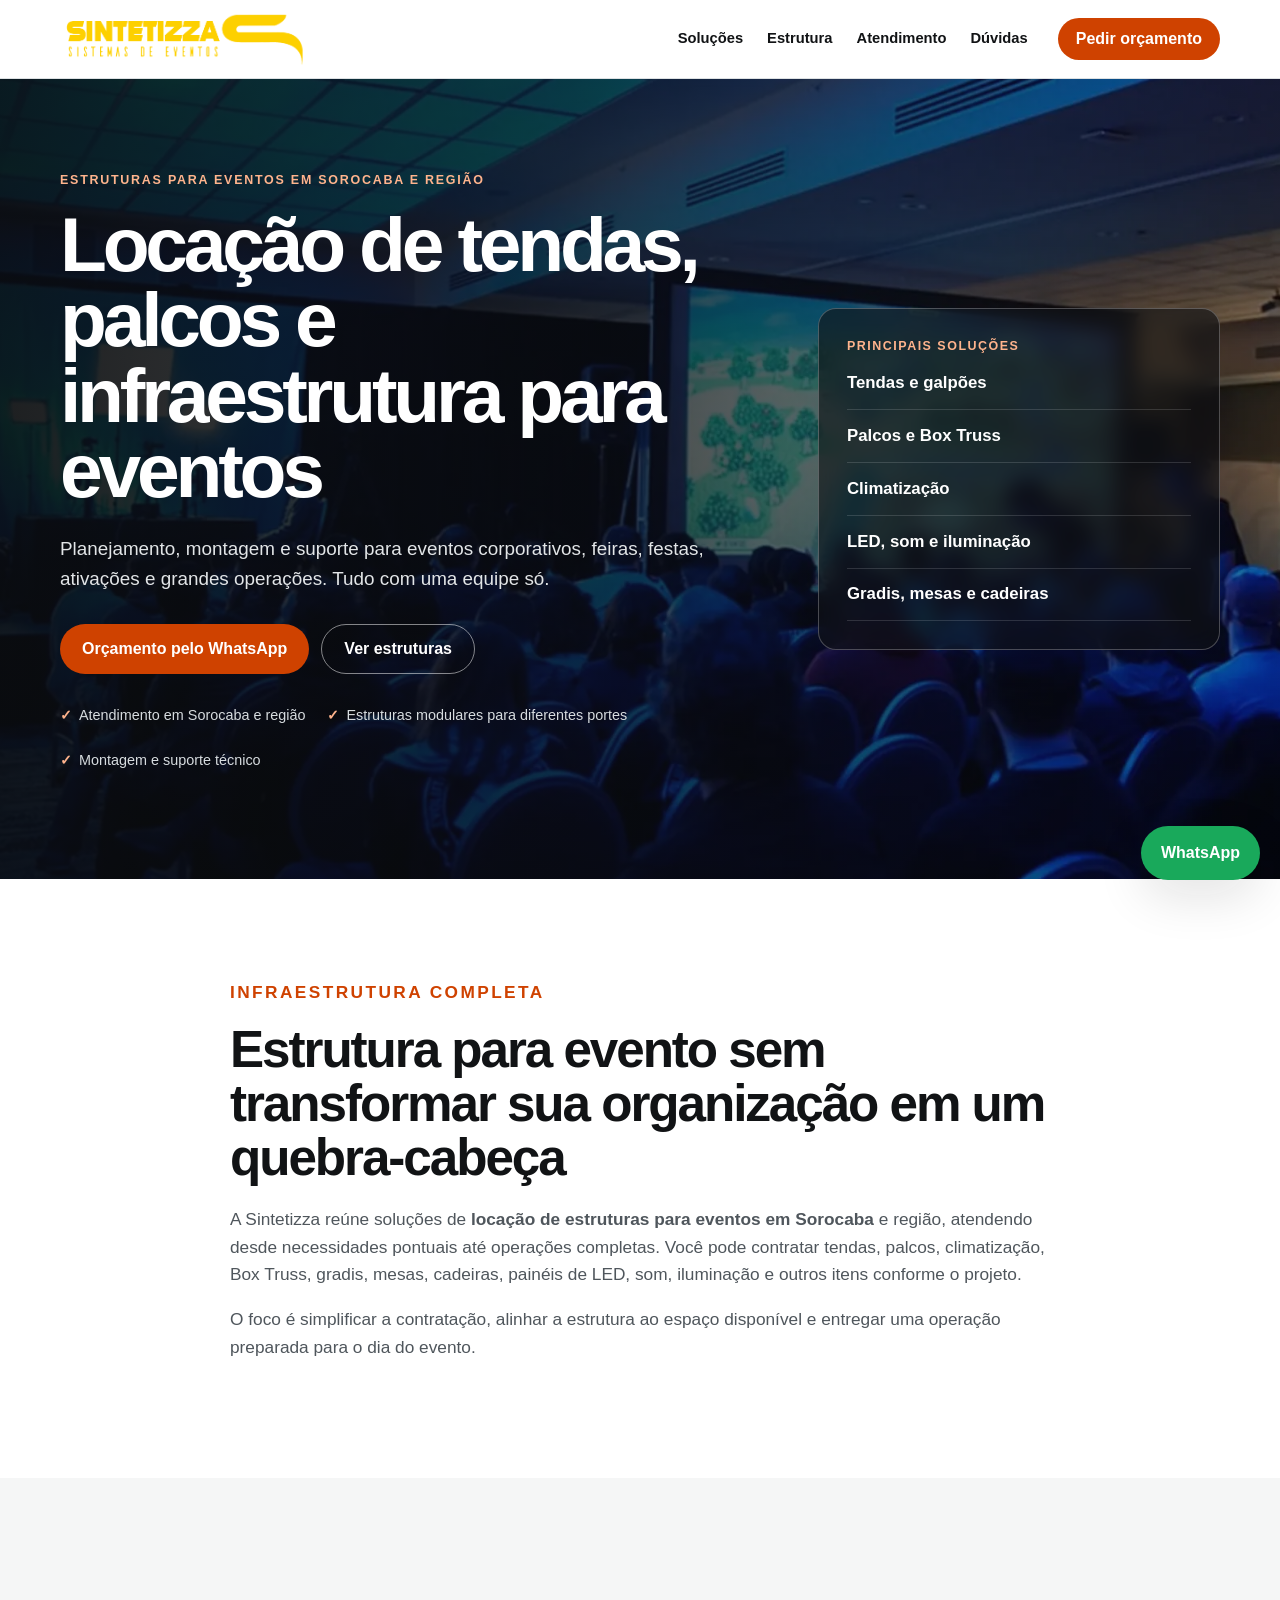
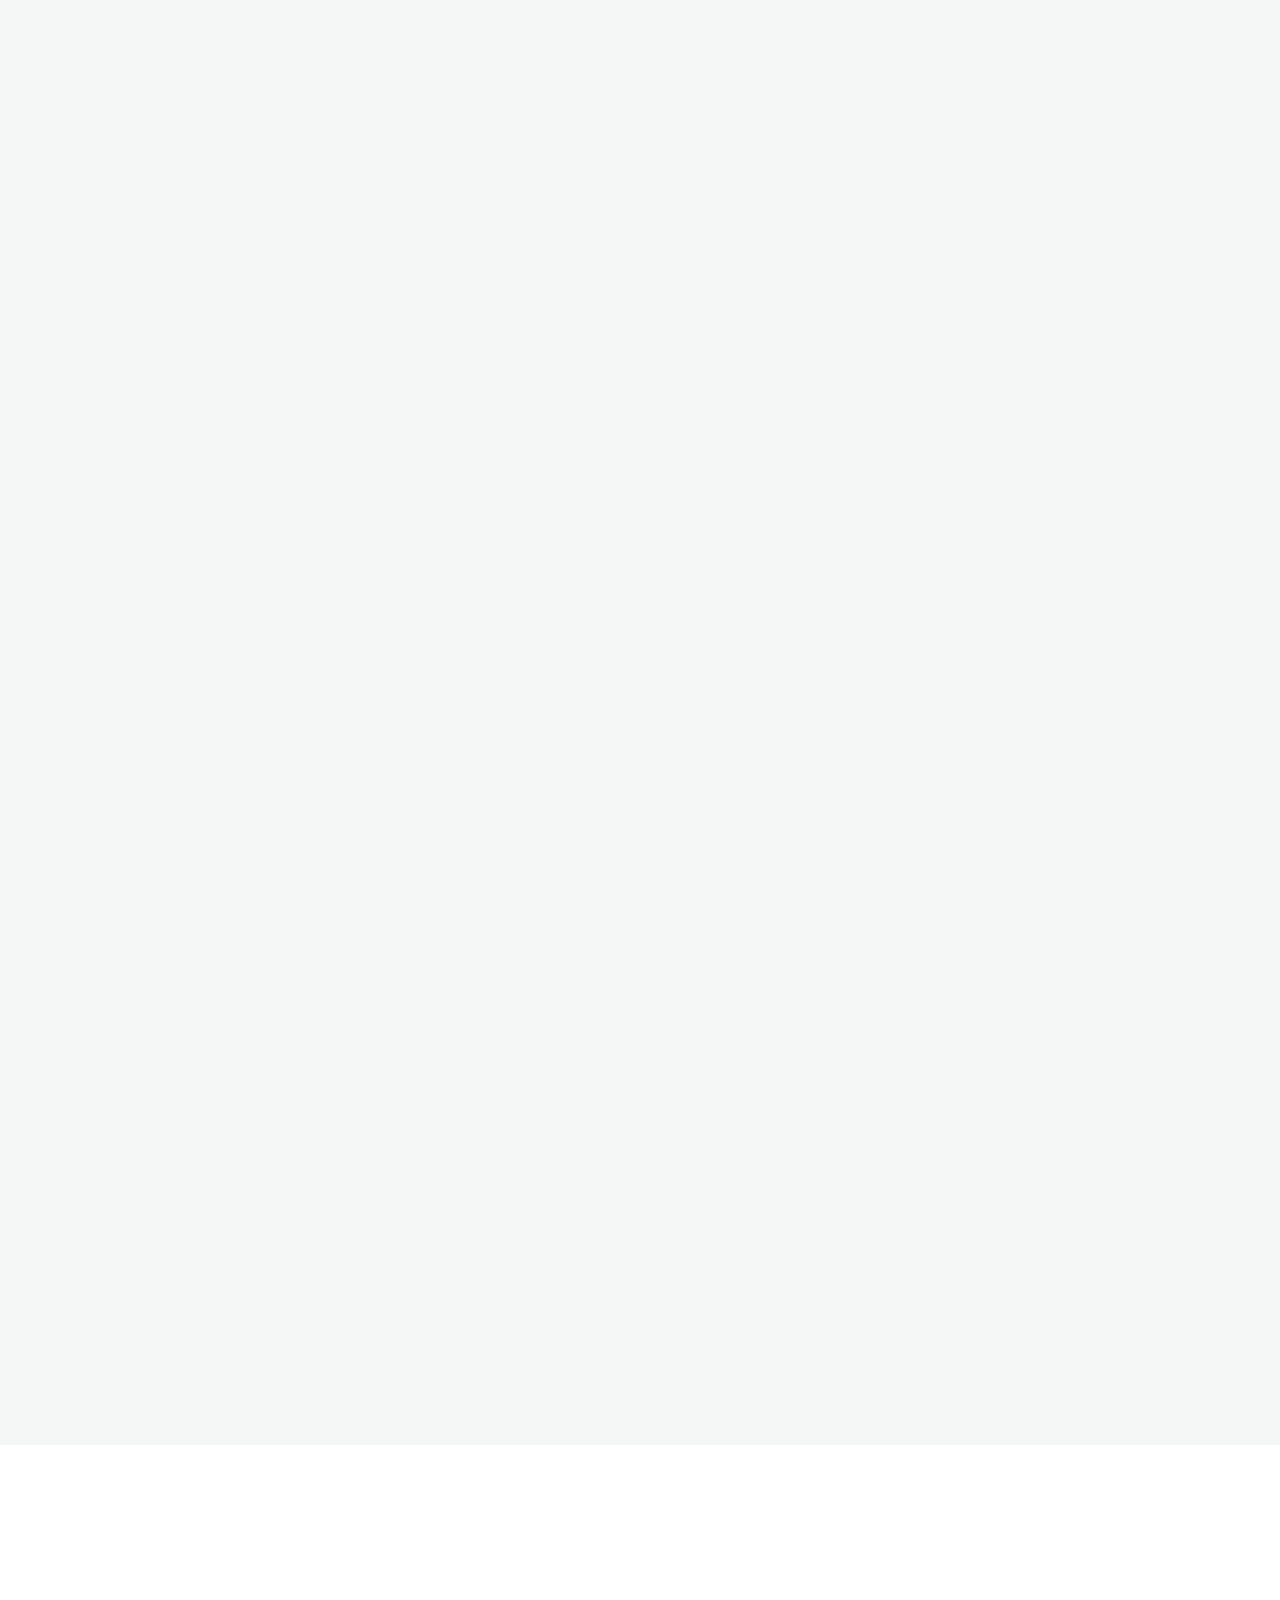
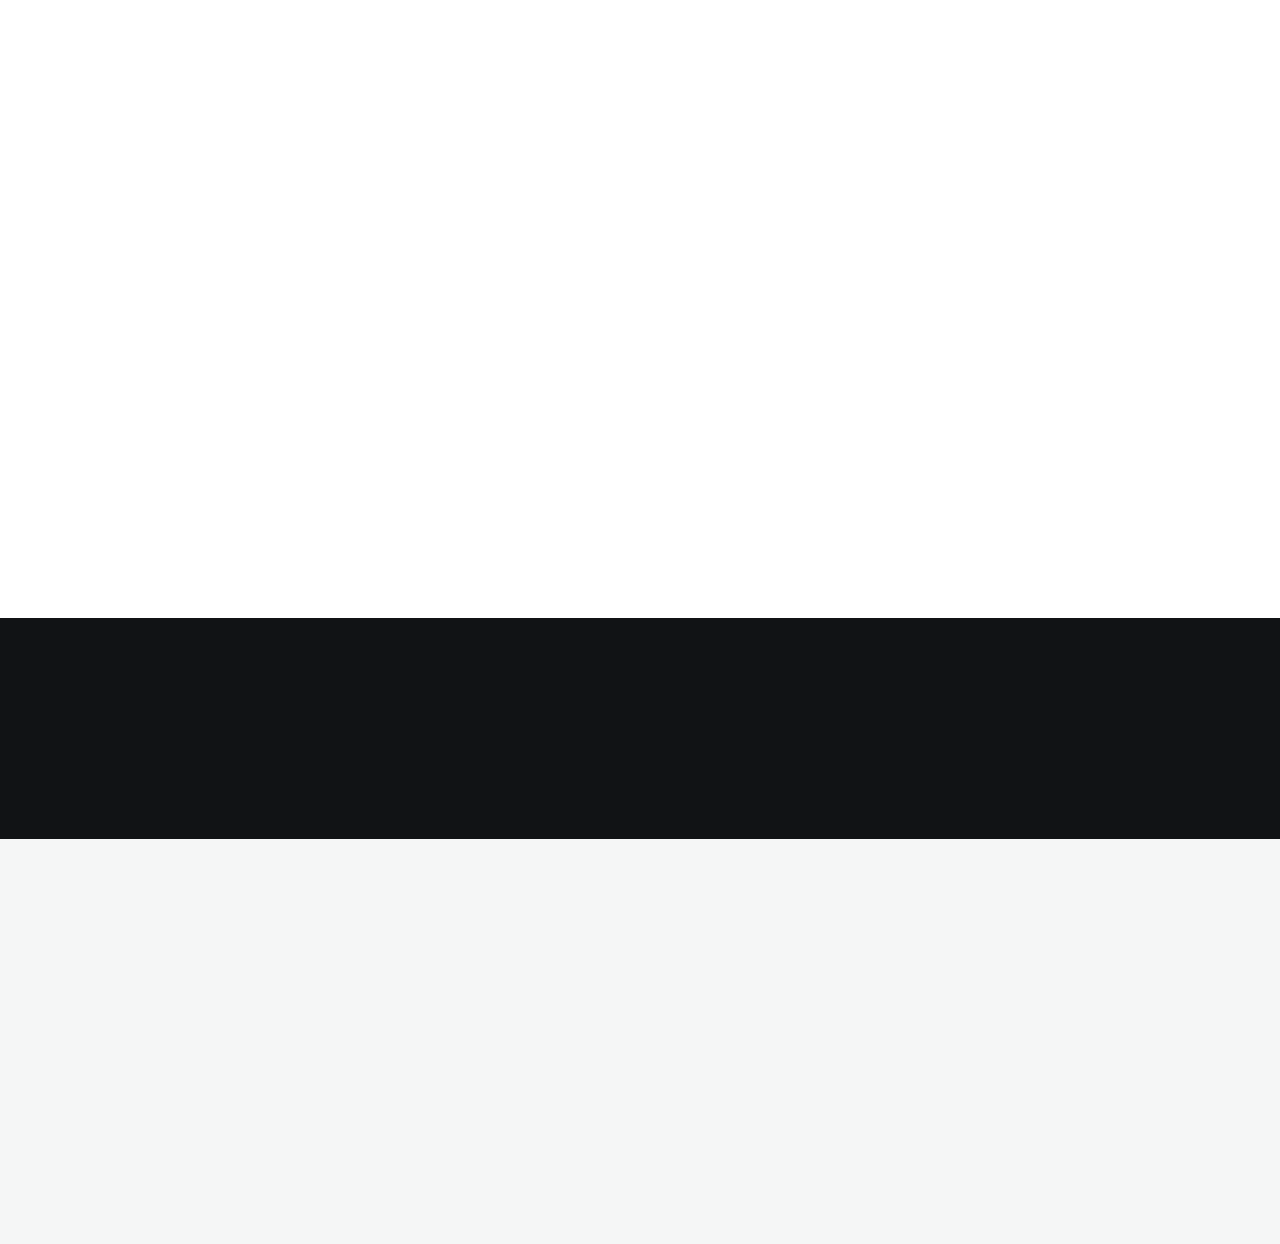
==== index.html @ 388afe72 "fix: use deployed WebP bathroom image" ====
<!DOCTYPE html>
<html lang="pt-BR">
<head>
  <meta charset="UTF-8">
  <meta name="viewport" content="width=device-width, initial-scale=1.0">
  <title>Locação de Tendas, Palcos e Estruturas para Eventos em Sorocaba | Sintetizza</title>
  <meta name="description" content="Locação e montagem de tendas, palcos, galpões, climatizadores, Box Truss, painéis de LED, gradis e estruturas para eventos em Sorocaba e região. Peça seu orçamento pelo WhatsApp.">
  <meta name="robots" content="index,follow,max-image-preview:large,max-snippet:-1,max-video-preview:-1">
  <meta name="author" content="Sintetizza Estruturas">
  <meta name="theme-color" content="#101214">
  <link rel="canonical" href="https://www.sintetizzalocacoes.com.br/">
  <link rel="icon" href="logoAuzl.png">
  <link rel="preload" as="image" href="assets/images/optimized/eventos-corporativos-960.webp" type="image/webp" media="(max-width: 620px)" fetchpriority="high">
  <link rel="preload" as="image" href="assets/images/optimized/eventos-corporativos-1600.webp" type="image/webp" media="(min-width: 621px)" fetchpriority="high">
  <link rel="stylesheet" href="css/lp-seo.css">

  <meta property="og:type" content="website">
  <meta property="og:locale" content="pt_BR">
  <meta property="og:site_name" content="Sintetizza Estruturas">
  <meta property="og:title" content="Estruturas para Eventos em Sorocaba | Sintetizza">
  <meta property="og:description" content="Tendas, palcos, galpões, climatização, Box Truss, LED e infraestrutura completa para eventos.">
  <meta property="og:url" content="https://www.sintetizzalocacoes.com.br/">
  <meta property="og:image" content="https://www.sintetizzalocacoes.com.br/assets/images/original/eventos-corporativos.png">
  <meta name="twitter:card" content="summary_large_image">

  <script type="application/ld+json">
  {
    "@context":"https://schema.org",
    "@graph":[
      {
        "@type":["LocalBusiness","EventService"],
        "@id":"https://www.sintetizzalocacoes.com.br/#empresa",
        "name":"Sintetizza Estruturas",
        "legalName":"Sintetizza Locações e Infraestrutura para Eventos Ltda",
        "url":"https://www.sintetizzalocacoes.com.br/",
        "telephone":"+5515997339422",
        "email":"sintetizzalocacoes@gmail.com",
        "image":"https://www.sintetizzalocacoes.com.br/assets/images/original/eventos-corporativos.png",
        "logo":"https://www.sintetizzalocacoes.com.br/assets/images/logo.png",
        "description":"Locação e montagem de tendas, palcos, galpões, climatizadores, Box Truss, gradis, painéis de LED, som, iluminação e estruturas para eventos em Sorocaba e região.",
        "address":{"@type":"PostalAddress","addressLocality":"Sorocaba","addressRegion":"SP","addressCountry":"BR"},
        "areaServed":[
          {"@type":"City","name":"Sorocaba"},
          {"@type":"City","name":"Votorantim"},
          {"@type":"City","name":"Itu"},
          {"@type":"City","name":"Campinas"},
          {"@type":"City","name":"Jundiaí"},
          {"@type":"City","name":"São Paulo"}
        ]
      },
      {
        "@type":"WebSite",
        "@id":"https://www.sintetizzalocacoes.com.br/#website",
        "url":"https://www.sintetizzalocacoes.com.br/",
        "name":"Sintetizza Estruturas",
        "inLanguage":"pt-BR",
        "publisher":{"@id":"https://www.sintetizzalocacoes.com.br/#empresa"}
      },
      {
        "@type":"FAQPage",
        "mainEntity":[
          {"@type":"Question","name":"A Sintetizza atende eventos fora de Sorocaba?","acceptedAnswer":{"@type":"Answer","text":"Sim. A Sintetizza atende Sorocaba, cidades da Região Metropolitana e outras localidades do interior de São Paulo conforme o porte e a operação do evento."}},
          {"@type":"Question","name":"Quais estruturas podem ser locadas?","acceptedAnswer":{"@type":"Answer","text":"A Sintetizza trabalha com tendas, galpões, palcos, Box Truss, gradis, mesas e cadeiras, climatizadores, arquibancadas, painéis de LED, som, iluminação e outros itens de infraestrutura para eventos."}},
          {"@type":"Question","name":"Posso pedir apenas uma parte da infraestrutura?","acceptedAnswer":{"@type":"Answer","text":"Sim. O orçamento pode ser montado com itens específicos ou com um conjunto de soluções conforme o formato, público e local do evento."}},
          {"@type":"Question","name":"Como solicitar orçamento?","acceptedAnswer":{"@type":"Answer","text":"O orçamento pode ser solicitado diretamente pelo WhatsApp informando cidade, data, tipo de evento, público estimado e estruturas desejadas."}}
        ]
      }
    ]
  }
  </script>
</head>
<body>
<header class="site-header">
  <div class="wrap nav">
    <a class="brand" href="#inicio" aria-label="Sintetizza Estruturas - início">
      <img src="assets/images/logo.png" alt="Sintetizza Estruturas" width="180" height="70" decoding="async">
    </a>
    <nav aria-label="Navegação principal">
      <a href="#solucoes">Soluções</a>
      <a href="#estrutura">Estrutura</a>
      <a href="#atendimento">Atendimento</a>
      <a href="#faq">Dúvidas</a>
    </nav>
    <a class="btn btn-small" href="https://wa.me/5515997339422?text=Olá%20Sintetizza,%20quero%20um%20orçamento%20para%20meu%20evento." target="_blank" rel="noopener">Pedir orçamento</a>
  </div>
</header>

<main id="inicio">
  <section class="hero">
    <div class="hero-bg" aria-hidden="true"></div>
    <div class="wrap hero-grid">
      <div class="hero-copy">
        <p class="eyebrow">Estruturas para eventos em Sorocaba e região</p>
        <h1>Locação de tendas, palcos e infraestrutura para eventos</h1>
        <p class="lead">Planejamento, montagem e suporte para eventos corporativos, feiras, festas, ativações e grandes operações. Tudo com uma equipe só.</p>
        <div class="actions">
          <a class="btn" href="https://wa.me/5515997339422?text=Olá%20Sintetizza,%20quero%20um%20orçamento.%20Meu%20evento%20será%20em:" target="_blank" rel="noopener">Orçamento pelo WhatsApp</a>
          <a class="btn btn-ghost" href="#solucoes">Ver estruturas</a>
        </div>
        <ul class="hero-points" aria-label="Diferenciais">
          <li>Atendimento em Sorocaba e região</li>
          <li>Estruturas modulares para diferentes portes</li>
          <li>Montagem e suporte técnico</li>
        </ul>
      </div>
      <aside class="hero-card" aria-label="Principais soluções">
        <span>Principais soluções</span>
        <strong>Tendas e galpões</strong>
        <strong>Palcos e Box Truss</strong>
        <strong>Climatização</strong>
        <strong>LED, som e iluminação</strong>
        <strong>Gradis, mesas e cadeiras</strong>
      </aside>
    </div>
  </section>

  <section class="seo-intro section">
    <div class="wrap narrow">
      <p class="eyebrow dark">Infraestrutura completa</p>
      <h2>Estrutura para evento sem transformar sua organização em um quebra-cabeça</h2>
      <p>A Sintetizza reúne soluções de <strong>locação de estruturas para eventos em Sorocaba</strong> e região, atendendo desde necessidades pontuais até operações completas. Você pode contratar tendas, palcos, climatização, Box Truss, gradis, mesas, cadeiras, painéis de LED, som, iluminação e outros itens conforme o projeto.</p>
      <p>O foco é simplificar a contratação, alinhar a estrutura ao espaço disponível e entregar uma operação preparada para o dia do evento.</p>
    </div>
  </section>

  <section id="solucoes" class="section alt">
    <div class="wrap">
      <div class="section-head">
        <div>
          <p class="eyebrow dark">Soluções</p>
          <h2>O que você pode locar para o seu evento</h2>
        </div>
        <p>Uma LP enxuta para o usuário chegar, entender o que a Sintetizza faz e pedir orçamento sem passear por um labirinto de páginas.</p>
      </div>
      <div class="cards visual-services">
        <a class="card visual-card" href="https://wa.me/5515997339422?text=Olá%20Sintetizza,%20quero%20um%20orçamento%20para%20locação%20de%20tendas." target="_blank" rel="noopener" aria-label="Pedir orçamento para locação de tendas">
          <img src="assets/images/optimized/tendas-800.webp" alt="Locação de tendas para eventos em Sorocaba" loading="lazy" decoding="async" fetchpriority="low" width="1080" height="1080">
          <div class="visual-card-overlay"><span>01</span><h3>Locação de Tendas</h3><p>Tendas e coberturas para eventos.</p></div>
        </a>
        <a class="card visual-card" href="https://wa.me/5515997339422?text=Olá%20Sintetizza,%20quero%20um%20orçamento%20para%20locação%20de%20climatizadores." target="_blank" rel="noopener" aria-label="Pedir orçamento para locação de climatizadores">
          <img src="assets/images/optimized/climatizadores-800.webp" alt="Locação de climatizadores para eventos em Sorocaba" loading="lazy" decoding="async" fetchpriority="low" width="1080" height="1080">
          <div class="visual-card-overlay"><span>02</span><h3>Locação de Climatizadores</h3><p>Conforto térmico para tendas e ambientes temporários.</p></div>
        </a>
        <a class="card visual-card visual-card-clean visual-card-bathroom" href="https://wa.me/5515997339422?text=Olá%20Sintetizza,%20quero%20um%20orçamento%20para%20locação%20de%20banheiros%20químicos." target="_blank" rel="noopener" aria-label="Pedir orçamento para locação de banheiros químicos">
          <div class="visual-card-media bathroom-media">
            <img src="assets/images/original/banheiros-quimicos-novo.webp" alt="Banheiro químico para locação em eventos em Sorocaba" loading="lazy" decoding="async" fetchpriority="low" width="900" height="675">
          </div>
          <div class="visual-card-overlay"><span>03</span><h3>Locação de Banheiros Químicos</h3><p>Solução prática para áreas de público e operação.</p></div>
        </a>
        <a class="card visual-card" href="https://wa.me/5515997339422?text=Olá%20Sintetizza,%20quero%20um%20orçamento%20para%20palco%20e%20Box%20Truss." target="_blank" rel="noopener" aria-label="Pedir orçamento para palco e Box Truss">
          <img src="assets/images/optimized/boxtruss-800.webp" alt="Locação de palco e Box Truss para eventos" loading="lazy" decoding="async" fetchpriority="low" width="1080" height="1080">
          <div class="visual-card-overlay"><span>04</span><h3>Palcos e Box Truss</h3><p>Estruturas para cenografia, som e iluminação.</p></div>
        </a>
        <a class="card visual-card" href="https://wa.me/5515997339422?text=Olá%20Sintetizza,%20quero%20um%20orçamento%20para%20painel%20de%20LED." target="_blank" rel="noopener" aria-label="Pedir orçamento para painel de LED">
          <img src="assets/images/optimized/painel-led-800.webp" alt="Locação de painel de LED para eventos" loading="lazy" decoding="async" fetchpriority="low" width="1080" height="1080">
          <div class="visual-card-overlay"><span>05</span><h3>Locação de Painel de LED</h3><p>Vídeo para apresentações, feiras e ativações.</p></div>
        </a>
        <a class="card visual-card" href="https://wa.me/5515997339422?text=Olá%20Sintetizza,%20quero%20um%20orçamento%20para%20gradis." target="_blank" rel="noopener" aria-label="Pedir orçamento para gradis">
          <img src="assets/images/optimized/gradil-metal-800.webp" alt="Locação de gradis para eventos" loading="lazy" decoding="async" fetchpriority="low" width="1080" height="1080">
          <div class="visual-card-overlay"><span>06</span><h3>Locação de Gradis</h3><p>Organização de circulação e áreas de público.</p></div>
        </a>
      </div>
    </div>
  </section>

  <section id="estrutura" class="section">
    <div class="wrap split">
      <div class="media" role="img" aria-label="Estrutura de galpão para evento montada pela Sintetizza"></div>
      <div class="content">
        <p class="eyebrow dark">Do planejamento à montagem</p>
        <h2>Uma estrutura pensada para o espaço, público e formato do evento</h2>
        <p>Não existe uma combinação única para todo evento. O dimensionamento depende do local, circulação, número de pessoas, programação, áreas técnicas e necessidades de operação.</p>
        <ul class="checklist">
          <li>Definição dos itens necessários</li>
          <li>Combinação de estruturas em um único orçamento</li>
          <li>Planejamento de montagem e desmontagem</li>
          <li>Suporte para eventos de diferentes portes</li>
        </ul>
        <a class="text-link" href="https://wa.me/5515997339422?text=Olá%20Sintetizza,%20quero%20ajuda%20para%20definir%20a%20estrutura%20do%20meu%20evento." target="_blank" rel="noopener">Falar sobre meu evento →</a>
      </div>
    </div>
  </section>

  <section class="section stats">
    <div class="wrap stats-grid">
      <div><strong>2019</strong><span>empresa fundada em Sorocaba</span></div>
      <div><strong>1 equipe</strong><span>para integrar diferentes soluções</span></div>
      <div><strong>SP</strong><span>atendimento regional conforme a operação</span></div>
    </div>
  </section>

  <section id="atendimento" class="section alt">
    <div class="wrap">
      <div class="section-head">
        <div>
          <p class="eyebrow dark">SEO local</p>
          <h2>Atendimento em Sorocaba e outras cidades de São Paulo</h2>
        </div>
        <p>A base da Sintetizza fica em Sorocaba e o atendimento pode alcançar outras cidades conforme o porte, logística e estrutura necessária.</p>
      </div>
      <div class="cities" aria-label="Principais cidades atendidas">
        <span>Sorocaba</span><span>Votorantim</span><span>Itu</span><span>Campinas</span><span>Jundiaí</span><span>São Paulo</span>
      </div>
      <p class="local-copy">Se você procura <strong>locação de tendas em Sorocaba</strong>, <strong>palco para evento em Sorocaba</strong>, <strong>galpão para evento</strong>, <strong>climatizador para eventos</strong> ou uma empresa de <strong>infraestrutura para eventos no interior de São Paulo</strong>, envie a data, cidade e formato do evento para receber uma orientação inicial.</p>
    </div>
  </section>

  <section class="section process">
    <div class="wrap">
      <p class="eyebrow dark">Como funciona</p>
      <h2>Do primeiro contato ao evento</h2>
      <div class="steps">
        <article><b>1</b><h3>Conte o evento</h3><p>Envie cidade, data, público estimado e o que você já sabe que precisa.</p></article>
        <article><b>2</b><h3>Definimos a estrutura</h3><p>A equipe organiza os itens e a solução mais adequada ao formato.</p></article>
        <article><b>3</b><h3>Receba o orçamento</h3><p>Você recebe uma proposta alinhada aos itens, operação e logística.</p></article>
        <article><b>4</b><h3>Montagem e suporte</h3><p>A estrutura é preparada conforme o planejamento combinado.</p></article>
      </div>
    </div>
  </section>

  <section id="faq" class="section alt">
    <div class="wrap faq-wrap">
      <div>
        <p class="eyebrow dark">Perguntas frequentes</p>
        <h2>Dúvidas antes de pedir orçamento</h2>
        <p>Respostas objetivas ajudam o visitante e também dão contexto semântico para mecanismos de busca.</p>
      </div>
      <div class="faq-list">
        <details open><summary>A Sintetizza atende eventos fora de Sorocaba?</summary><p>Sim. O atendimento pode incluir cidades da Região Metropolitana de Sorocaba e outras localidades do interior de São Paulo, conforme a logística e o porte do evento.</p></details>
        <details><summary>Quais estruturas posso locar?</summary><p>Tendas, galpões, palcos, Box Truss, gradis, mesas, cadeiras, climatizadores, arquibancadas, painéis de LED, som, iluminação e outras soluções de infraestrutura.</p></details>
        <details><summary>Posso contratar somente uma tenda ou climatizadores?</summary><p>Sim. A contratação pode ser pontual ou combinar diferentes itens em uma mesma operação.</p></details>
        <details><summary>O que devo enviar para receber orçamento?</summary><p>Data, cidade, tipo de evento, público estimado, local e os itens de estrutura que você já identificou. Se ainda não souber tudo, a equipe pode ajudar a organizar a necessidade.</p></details>
      </div>
    </div>
  </section>

  <section class="cta">
    <div class="wrap cta-inner">
      <div>
        <p class="eyebrow">Seu evento começa pela estrutura certa</p>
        <h2>Envie os dados do evento e peça seu orçamento</h2>
        <p>Quanto mais informações você enviar, mais rápido a equipe consegue entender a operação.</p>
      </div>
      <a class="btn btn-light" href="https://wa.me/5515997339422?text=Olá%20Sintetizza.%20Quero%20um%20orçamento.%0AData:%20%0ACidade:%20%0ATipo%20de%20evento:%20%0APúblico%20estimado:%20%0AEstruturas%20que%20preciso:%20" target="_blank" rel="noopener">Abrir WhatsApp</a>
    </div>
  </section>
</main>

<footer>
  <div class="wrap footer-grid">
    <div><img src="assets/images/logo.png" alt="Sintetizza Estruturas" width="150" height="58" loading="lazy" decoding="async"><p>Locação e infraestrutura para eventos em Sorocaba e região.</p></div>
    <div><strong>Contato</strong><a href="tel:+5515997339422">(15) 99733-9422</a><a href="mailto:sintetizzalocacoes@gmail.com">sintetizzalocacoes@gmail.com</a></div>
    <div><strong>Navegação</strong><a href="#solucoes">Soluções</a><a href="#atendimento">Atendimento</a><a href="#faq">FAQ</a></div>
  </div>
  <div class="wrap copyright">© Sintetizza Estruturas. Sorocaba, SP.</div>
</footer>

<a class="whatsapp-float" href="https://wa.me/5515997339422?text=Olá%20Sintetizza,%20quero%20um%20orçamento." target="_blank" rel="noopener" aria-label="Pedir orçamento no WhatsApp">WhatsApp</a>
  <script src="js/lp-animations.js" defer></script>
</body>
</html>
---- css/lp-seo.css ----
:root{--ink:#111315;--muted:#626970;--paper:#fff;--soft:#f5f6f6;--line:#dde1e3;--brand:#cf4200;--brand2:#b33400;--radius:18px;--shadow:0 16px 50px rgba(15,18,20,.12)}*{box-sizing:border-box}html{scroll-behavior:smooth}body{margin:0;font-family:Arial,Helvetica,sans-serif;color:var(--ink);background:var(--paper);line-height:1.6;-webkit-font-smoothing:antialiased}img{max-width:100%;height:auto}a{color:inherit;text-decoration:none}.wrap{width:min(1160px,calc(100% - 40px));margin:auto}.narrow{max-width:820px}.site-header{position:sticky;top:0;z-index:50;background:rgba(255,255,255,.94);backdrop-filter:blur(12px);border-bottom:1px solid var(--line)}.nav{min-height:78px;display:flex;align-items:center;gap:30px}.brand img{display:block;max-height:52px;width:auto}.nav nav{display:flex;gap:24px;margin-left:auto}.nav nav a{font-size:.92rem;font-weight:700}.btn{display:inline-flex;align-items:center;justify-content:center;min-height:50px;padding:0 22px;border-radius:999px;background:var(--brand);color:#fff;font-weight:800;transition:.2s}.btn:hover{background:var(--brand2);transform:translateY(-1px)}.btn-small{min-height:42px;padding:0 18px}.btn-ghost{background:transparent;border:1px solid rgba(255,255,255,.5)}.btn-ghost:hover{background:#fff;color:var(--ink)}.hero{position:relative;overflow:hidden;color:#fff;min-height:680px;display:grid;align-items:center;background:#15191b}.hero-bg{position:absolute;inset:0;background:linear-gradient(90deg,rgba(10,12,14,.92) 0%,rgba(10,12,14,.76) 45%,rgba(10,12,14,.38) 100%),url('../assets/images/optimized/eventos-corporativos-1600.webp') center/cover no-repeat;transform:scale(1.01)}.hero-grid{position:relative;display:grid;grid-template-columns:1.2fr .7fr;gap:70px;align-items:center;padding:92px 0}.hero-copy{max-width:720px}.eyebrow{text-transform:uppercase;letter-spacing:.14em;font-size:.78rem;font-weight:900;color:#ffb48d;margin:0 0 16px}.eyebrow.dark{color:var(--brand)}h1,h2,h3,p{margin-top:0}h1{font-size:clamp(2.8rem,6vw,5.7rem);line-height:.98;letter-spacing:-.055em;margin-bottom:26px;max-width:980px}h2{font-size:clamp(2rem,4vw,3.6rem);line-height:1.05;letter-spacing:-.04em;margin-bottom:22px}h3{font-size:1.24rem;line-height:1.2}.lead{font-size:1.18rem;max-width:650px;color:#e2e5e7}.actions{display:flex;gap:12px;flex-wrap:wrap;margin:30px 0}.hero-points{list-style:none;padding:0;display:flex;gap:22px;flex-wrap:wrap;color:#d7dcdf;font-size:.9rem}.hero-points li:before{content:"✓";color:#ffb48d;font-weight:900;margin-right:7px}.hero-card{border:1px solid rgba(255,255,255,.25);background:rgba(17,19,21,.62);backdrop-filter:blur(10px);border-radius:var(--radius);padding:28px;display:grid;gap:13px}.hero-card span{color:#ffb48d;font-size:.78rem;text-transform:uppercase;letter-spacing:.12em;font-weight:900}.hero-card strong{font-size:1.05rem;padding-bottom:12px;border-bottom:1px solid rgba(255,255,255,.14)}.section{padding:100px 0}.alt{background:var(--soft)}.seo-intro p{font-size:1.08rem;color:#4f565c}.section-head{display:grid;grid-template-columns:1.1fr .7fr;gap:50px;align-items:end;margin-bottom:44px}.section-head>p{color:var(--muted);max-width:520px}.cards{display:grid;grid-template-columns:repeat(3,1fr);gap:18px}.card{border:1px solid var(--line);background:#fff;border-radius:var(--radius);padding:28px;min-height:220px}.card span{display:block;color:var(--brand);font-weight:900;margin-bottom:45px}.card p{color:var(--muted);margin-bottom:0}.split{display:grid;grid-template-columns:1fr 1fr;gap:70px;align-items:center}.media{min-height:560px;border-radius:24px;background:url('../assets/images/optimized/eventos-corporativos-1600.webp') center/cover no-repeat;box-shadow:var(--shadow)}.content p{color:var(--muted)}.checklist{list-style:none;padding:0;margin:28px 0}.checklist li{padding:11px 0;border-bottom:1px solid var(--line);font-weight:700}.checklist li:before{content:"✓";color:var(--brand);margin-right:10px}.text-link{font-weight:900;color:var(--brand)}.stats{padding:40px 0;background:#111315;color:#fff}.stats-grid{display:grid;grid-template-columns:repeat(3,1fr)}.stats-grid div{padding:30px;border-right:1px solid #2b3033}.stats-grid div:last-child{border-right:0}.stats-grid strong{font-size:2.2rem;display:block}.stats-grid span{color:#aeb5b9}.cities{display:flex;flex-wrap:wrap;gap:10px;margin:30px 0}.cities span{border:1px solid var(--line);background:#fff;border-radius:999px;padding:10px 16px;font-weight:800}.local-copy{max-width:900px;color:var(--muted)}.steps{display:grid;grid-template-columns:repeat(4,1fr);gap:18px;margin-top:36px}.steps article{padding:26px;border-top:3px solid var(--brand);background:#fff}.steps b{display:block;font-size:2rem;color:var(--brand);margin-bottom:26px}.steps p{color:var(--muted);margin:0}.faq-wrap{display:grid;grid-template-columns:.7fr 1.3fr;gap:70px}.faq-wrap>div:first-child p{color:var(--muted)}details{background:#fff;border:1px solid var(--line);border-radius:14px;padding:20px 22px;margin-bottom:12px}summary{cursor:pointer;font-weight:900}details p{margin:14px 0 0;color:var(--muted)}.cta{background:var(--brand);color:#fff;padding:70px 0}.cta-inner{display:flex;align-items:center;justify-content:space-between;gap:50px}.cta h2{max-width:700px;margin-bottom:10px}.cta p{margin-bottom:0}.btn-light{background:#fff;color:var(--ink);white-space:nowrap}.btn-light:hover{background:#111;color:#fff}footer{padding:56px 0 24px;background:#0c0e0f;color:#c8ced1}.footer-grid{display:grid;grid-template-columns:1.2fr .8fr .6fr;gap:50px}.footer-grid div{display:flex;flex-direction:column;gap:8px}.footer-grid img{filter:brightness(4);width:150px}.footer-grid strong{color:#fff}.copyright{border-top:1px solid #262b2e;margin-top:40px;padding-top:20px;font-size:.85rem;color:#8f979b}.whatsapp-float{position:fixed;right:20px;bottom:20px;z-index:60;background:#19a95b;color:#fff;border-radius:999px;padding:14px 20px;font-weight:900;box-shadow:var(--shadow)}@media(max-width:900px){.nav nav{display:none}.nav .btn-small{margin-left:auto}.hero{min-height:auto}.hero-grid,.split,.section-head,.faq-wrap{grid-template-columns:1fr}.hero-grid{padding:72px 0;gap:30px}.hero-card{max-width:520px}.cards{grid-template-columns:repeat(2,1fr)}.steps{grid-template-columns:repeat(2,1fr)}.media{min-height:400px}.cta-inner{align-items:flex-start;flex-direction:column}.stats-grid{grid-template-columns:1fr}.stats-grid div{border-right:0;border-bottom:1px solid #2b3033}}@media(max-width:620px){.wrap{width:min(100% - 28px,1160px)}.site-header{position:relative}.brand img{max-width:138px}.nav{min-height:66px}.nav .btn-small{font-size:.8rem;padding:0 14px}h1{font-size:clamp(2.65rem,14vw,4.3rem)}.hero-grid{padding:58px 0}.section{padding:72px 0}.cards,.steps,.footer-grid{grid-template-columns:1fr}.hero-points{display:grid;gap:8px}.media{min-height:300px}.whatsapp-float{left:14px;right:14px;text-align:center;bottom:14px}.copyright{padding-bottom:65px}}

/* Entrada progressiva por seção */
.reveal-item{
  opacity:0;
  transform:translateY(24px);
  transition:
    opacity .72s cubic-bezier(.22,1,.36,1) var(--reveal-delay,0ms),
    transform .72s cubic-bezier(.22,1,.36,1) var(--reveal-delay,0ms);
  will-change:opacity,transform;
}
.reveal-item.reveal-left{transform:translateX(-28px)}
.reveal-item.reveal-right{transform:translateX(28px)}
.reveal-item.reveal-scale{transform:scale(.96)}
.reveal-item.is-visible{
  opacity:1;
  transform:none;
}
.hero .reveal-item{
  transition-duration:.82s;
}
@media (prefers-reduced-motion: reduce){
  .reveal-item,
  .reveal-item.reveal-left,
  .reveal-item.reveal-right,
  .reveal-item.reveal-scale{
    opacity:1!important;
    transform:none!important;
    transition:none!important;
  }
}


/* Cards visuais de serviços */
.visual-services{align-items:stretch}
.visual-card{
  position:relative;
  min-height:360px;
  overflow:hidden;
  padding:0;
  border:0;
  border-radius:22px;
  background:#111;
  box-shadow:0 16px 38px rgba(15,18,20,.12);
  isolation:isolate;
}
.visual-card img{
  position:absolute;
  inset:0;
  width:100%;
  height:100%;
  object-fit:cover;
  transition:transform .55s cubic-bezier(.22,1,.36,1);
}
.visual-card::after{
  content:"";
  position:absolute;
  inset:0;
  z-index:1;
  background:linear-gradient(180deg,rgba(7,9,10,.08) 20%,rgba(7,9,10,.82) 100%);
}
.visual-card-overlay{
  position:absolute;
  inset:auto 0 0 0;
  z-index:2;
  padding:26px;
  color:#fff;
}
.visual-card-overlay span{
  display:inline-flex;
  margin:0 0 12px;
  padding:5px 9px;
  border-radius:999px;
  background:var(--brand);
  color:#fff;
  font-size:.75rem;
  line-height:1;
}
.visual-card-overlay h3{
  margin:0 0 8px;
  font-size:clamp(1.45rem,2.2vw,2rem);
  line-height:1.03;
  letter-spacing:-.03em;
  text-shadow:0 2px 18px rgba(0,0,0,.35);
}
.visual-card-overlay p{
  margin:0;
  max-width:28ch;
  color:#fff;
}
.visual-card:hover img{transform:scale(1.045)}
.visual-card:hover{transform:translateY(-4px)}
@media(max-width:900px){
  .visual-card{min-height:330px}
}
@media(max-width:620px){
  .visual-card{min-height:300px}
}


/* Banheiro químico: imagem limpa, sem camada/efeito sobre a foto */
.visual-card-clean{
  background:#fff;
  display:flex;
  flex-direction:column;
}
.visual-card-clean::after{display:none}
.visual-card-clean img{
  position:relative;
  inset:auto;
  width:100%;
  height:245px;
  object-fit:cover;
  object-position:center;
  filter:none!important;
  transform:none!important;
}
.visual-card-clean:hover img{
  filter:none!important;
  transform:none!important;
}
.visual-card-clean .visual-card-overlay{
  position:relative;
  inset:auto;
  background:#fff;
  color:var(--ink);
  padding:22px 24px 24px;
}
.visual-card-clean .visual-card-overlay h3{
  color:var(--ink);
  text-shadow:none;
}
.visual-card-clean .visual-card-overlay p{
  color:var(--muted);
}


/* Banheiro químico: produto inteiro com ambiente suavizado ao redor */
.visual-card-bathroom{
  overflow:hidden;
}
.visual-card-bathroom .bathroom-media{
  position:relative;
  height:250px;
  overflow:hidden;
  background:#dfe5e8;
}
.visual-card-bathroom .bathroom-media::before{
  content:"";
  position:absolute;
  inset:-18px;
  background-image:url("../assets/images/original/banheiro-quimico-evento.jpg");
  background-size:cover;
  background-position:center;
  filter:blur(16px);
  transform:scale(1.08);
  opacity:.42;
}
.visual-card-bathroom .bathroom-media::after{
  content:"";
  position:absolute;
  inset:0;
  background:linear-gradient(180deg,rgba(255,255,255,.10),rgba(255,255,255,.20));
  pointer-events:none;
}
.visual-card-bathroom .bathroom-media img{
  position:relative;
  z-index:1;
  display:block;
  width:100%;
  height:100%;
  object-fit:contain;
  object-position:center;
  padding:6px 10px;
  background:transparent;
  filter:none!important;
  transform:none!important;
}
.visual-card-bathroom:hover .bathroom-media img{
  filter:none!important;
  transform:none!important;
}


/* Performance mobile: imagem responsiva na primeira dobra e abaixo dela */
@media(max-width:620px){
  .hero-bg{
    background-image:
      linear-gradient(90deg,rgba(10,12,14,.92) 0%,rgba(10,12,14,.76) 45%,rgba(10,12,14,.38) 100%),
      url('../assets/images/optimized/eventos-corporativos-960.webp');
  }
  .media{
    background-image:url('../assets/images/optimized/eventos-corporativos-960.webp');
  }
}

/* Evita renderização antecipada de blocos que ainda estão fora da tela */
main > .section,
main > .cta,
footer{
  content-visibility:auto;
  contain-intrinsic-size:1px 800px;
}
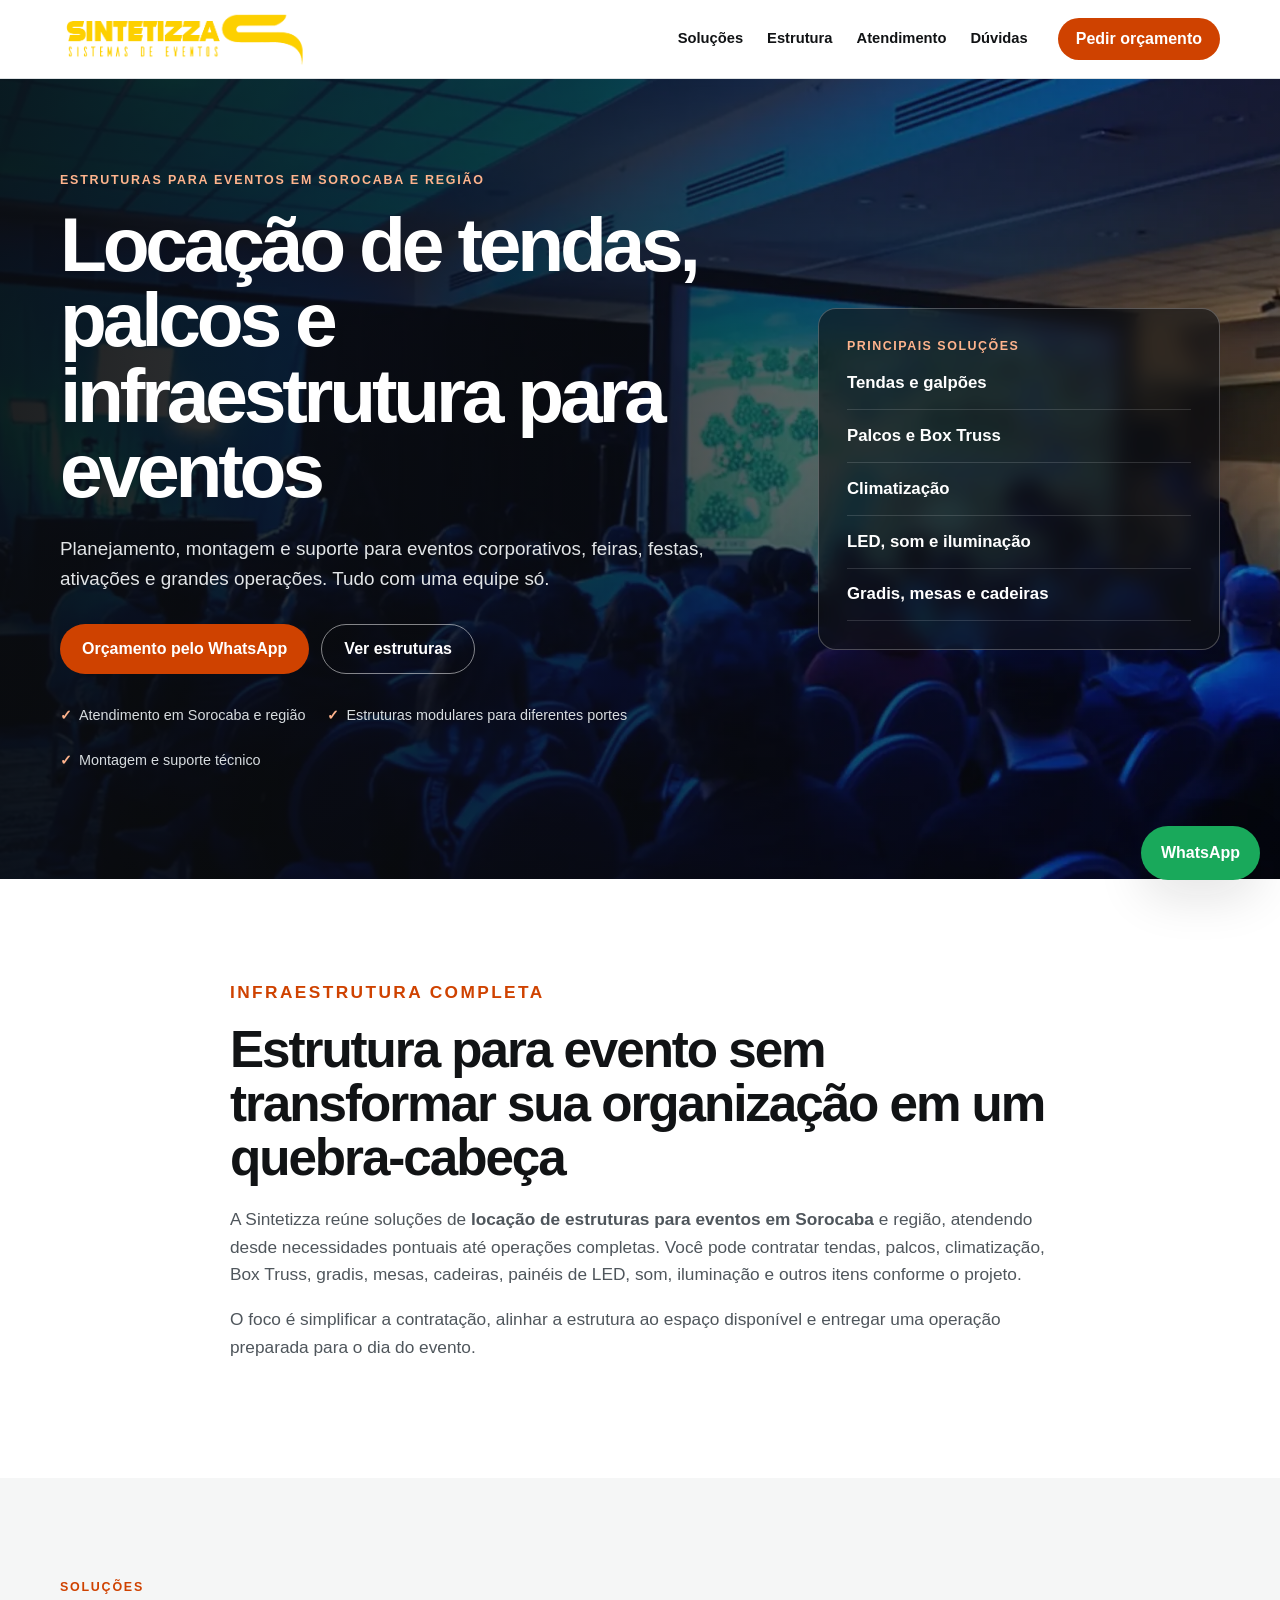
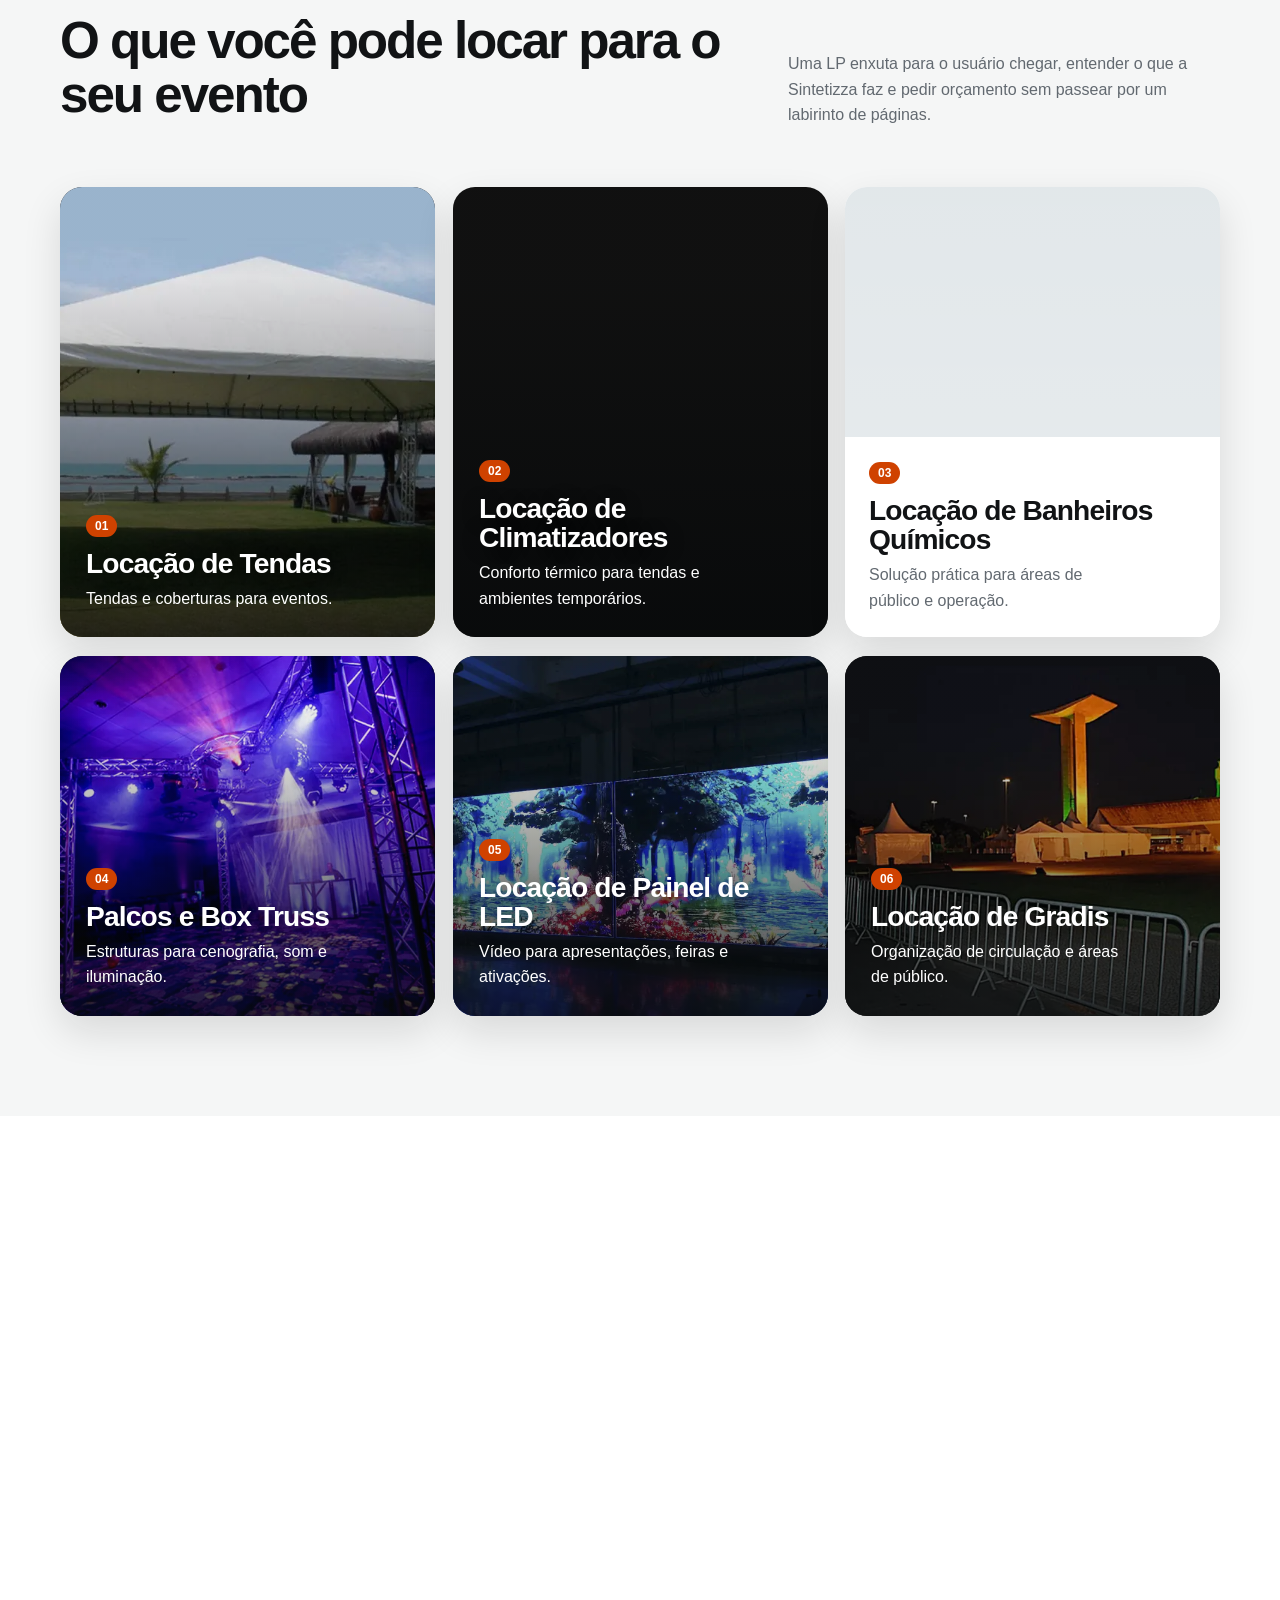
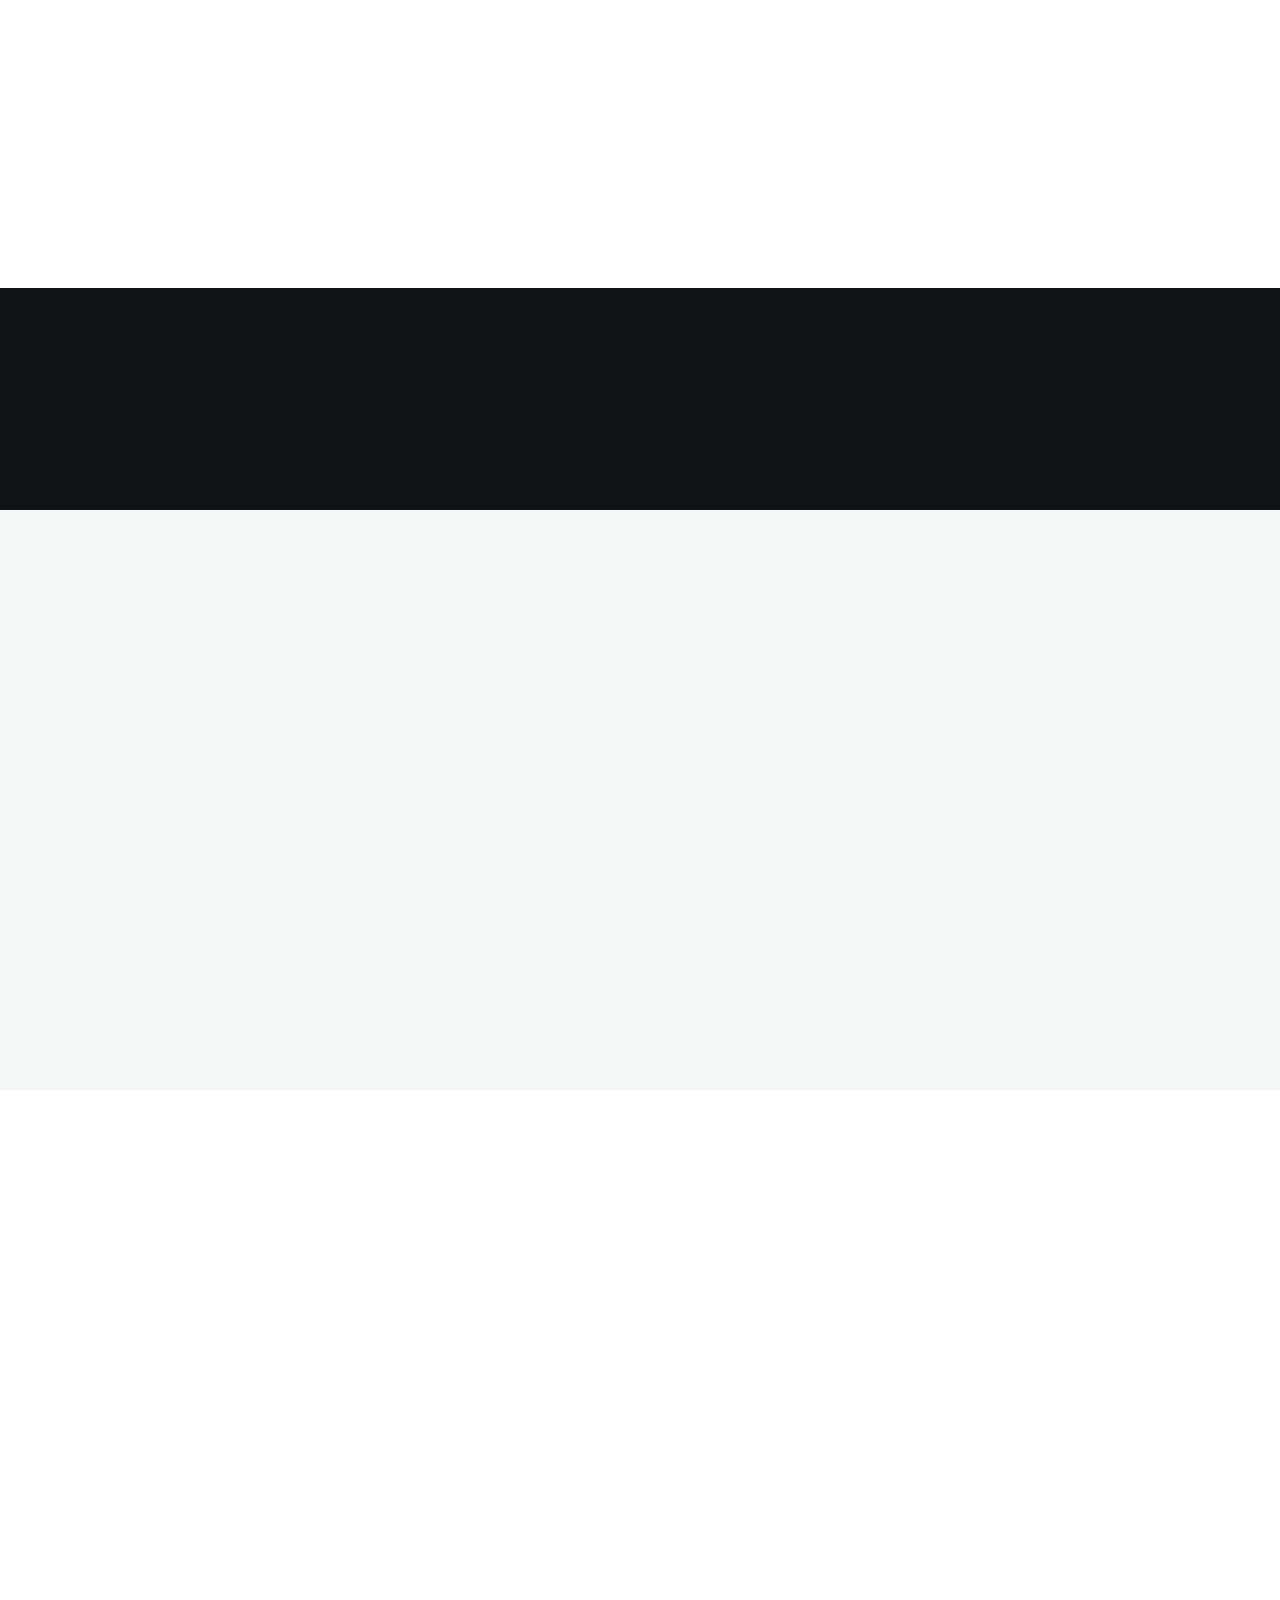
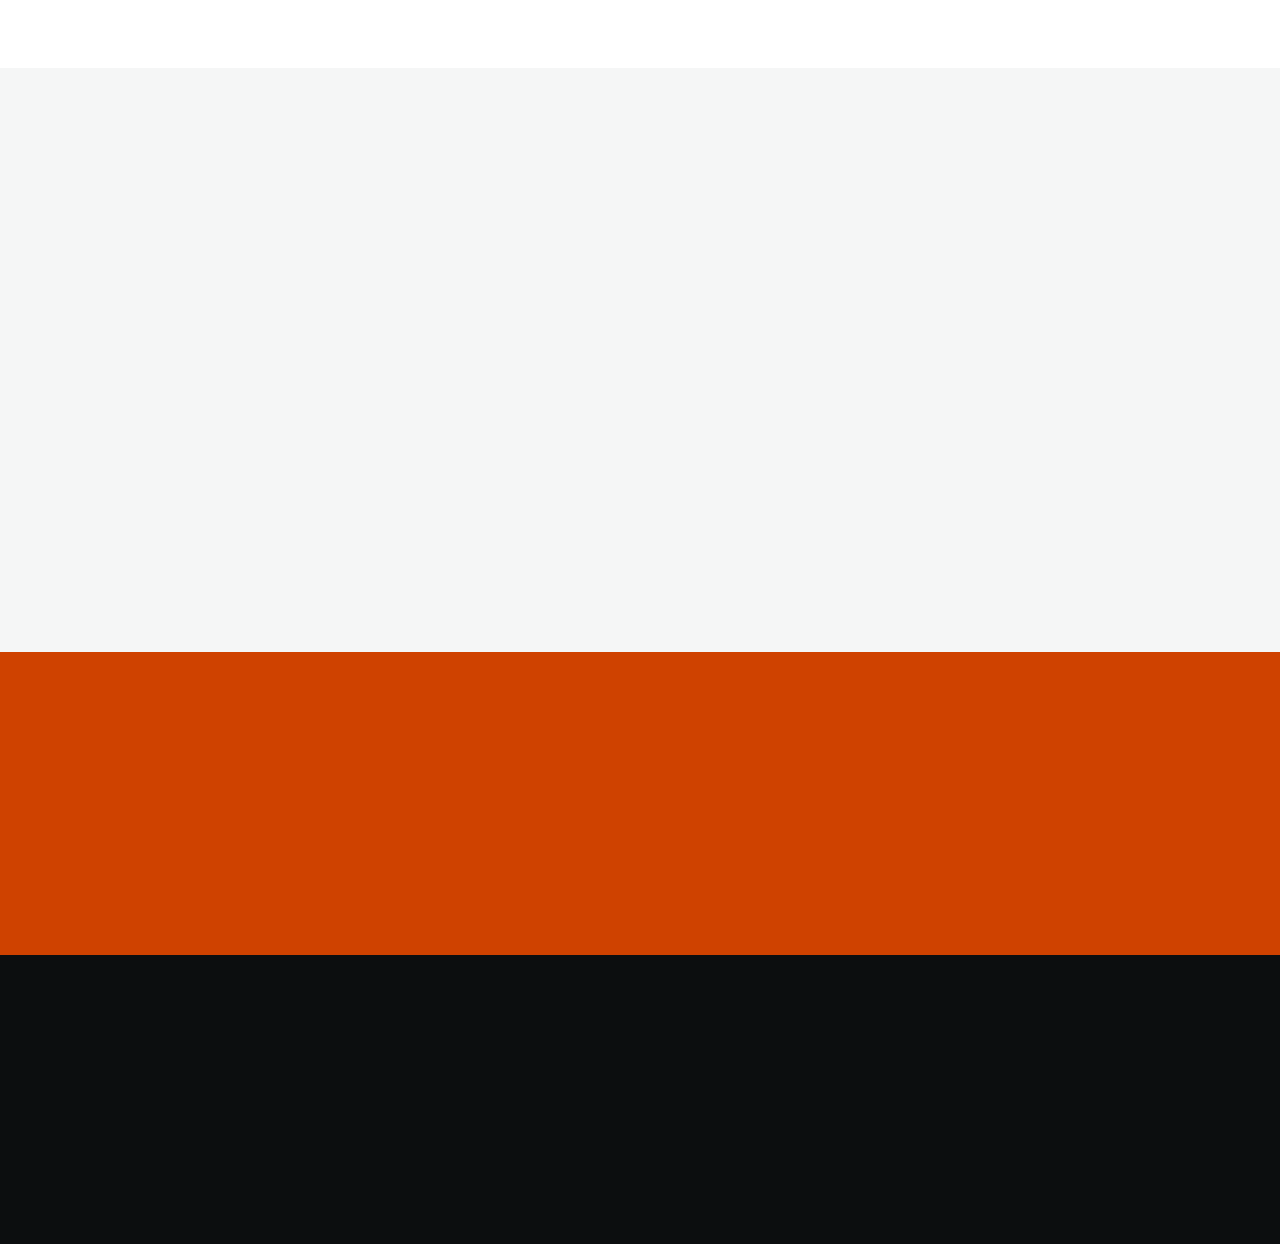
==== commit eed7b322: "Corrige imagem de banheiros químicos com fallback e URL canônica" ====
--- a/index.html
+++ b/index.html
@@ -8,7 +8,7 @@
   <meta name="robots" content="index,follow,max-image-preview:large,max-snippet:-1,max-video-preview:-1">
   <meta name="author" content="Sintetizza Estruturas">
   <meta name="theme-color" content="#101214">
-  <link rel="canonical" href="https://www.sintetizzalocacoes.com.br/">
+  <link rel="canonical" href="https://sintetizzalocacoes.com.br/">
   <link rel="icon" href="logoAuzl.png">
   <link rel="preload" as="image" href="assets/images/optimized/eventos-corporativos-960.webp" type="image/webp" media="(max-width: 620px)" fetchpriority="high">
   <link rel="preload" as="image" href="assets/images/optimized/eventos-corporativos-1600.webp" type="image/webp" media="(min-width: 621px)" fetchpriority="high">
@@ -143,7 +143,7 @@
         </a>
         <a class="card visual-card visual-card-clean visual-card-bathroom" href="https://wa.me/5515997339422?text=Olá%20Sintetizza,%20quero%20um%20orçamento%20para%20locação%20de%20banheiros%20químicos." target="_blank" rel="noopener" aria-label="Pedir orçamento para locação de banheiros químicos">
           <div class="visual-card-media bathroom-media">
-            <img src="assets/images/original/banheiros-quimicos-novo.webp" alt="Banheiro químico para locação em eventos em Sorocaba" loading="lazy" decoding="async" fetchpriority="low" width="900" height="675">
+            <img src="assets/images/original/banheiro-quimico-1.webp" onerror="this.onerror=null;this.src='assets/images/original/banheiros-quimicos-novo.webp'" alt="Banheiro químico para locação em eventos em Sorocaba" loading="lazy" decoding="async" fetchpriority="low" width="900" height="675">
           </div>
           <div class="visual-card-overlay"><span>03</span><h3>Locação de Banheiros Químicos</h3><p>Solução prática para áreas de público e operação.</p></div>
         </a>
--- a/css/lp-seo.css
+++ b/css/lp-seo.css
@@ -149,7 +149,7 @@
   content:"";
   position:absolute;
   inset:-18px;
-  background-image:url("../assets/images/original/banheiro-quimico-evento.jpg");
+  background-image:url("../assets/images/original/banheiros-quimicos-novo.webp");
   background-size:cover;
   background-position:center;
   filter:blur(16px);
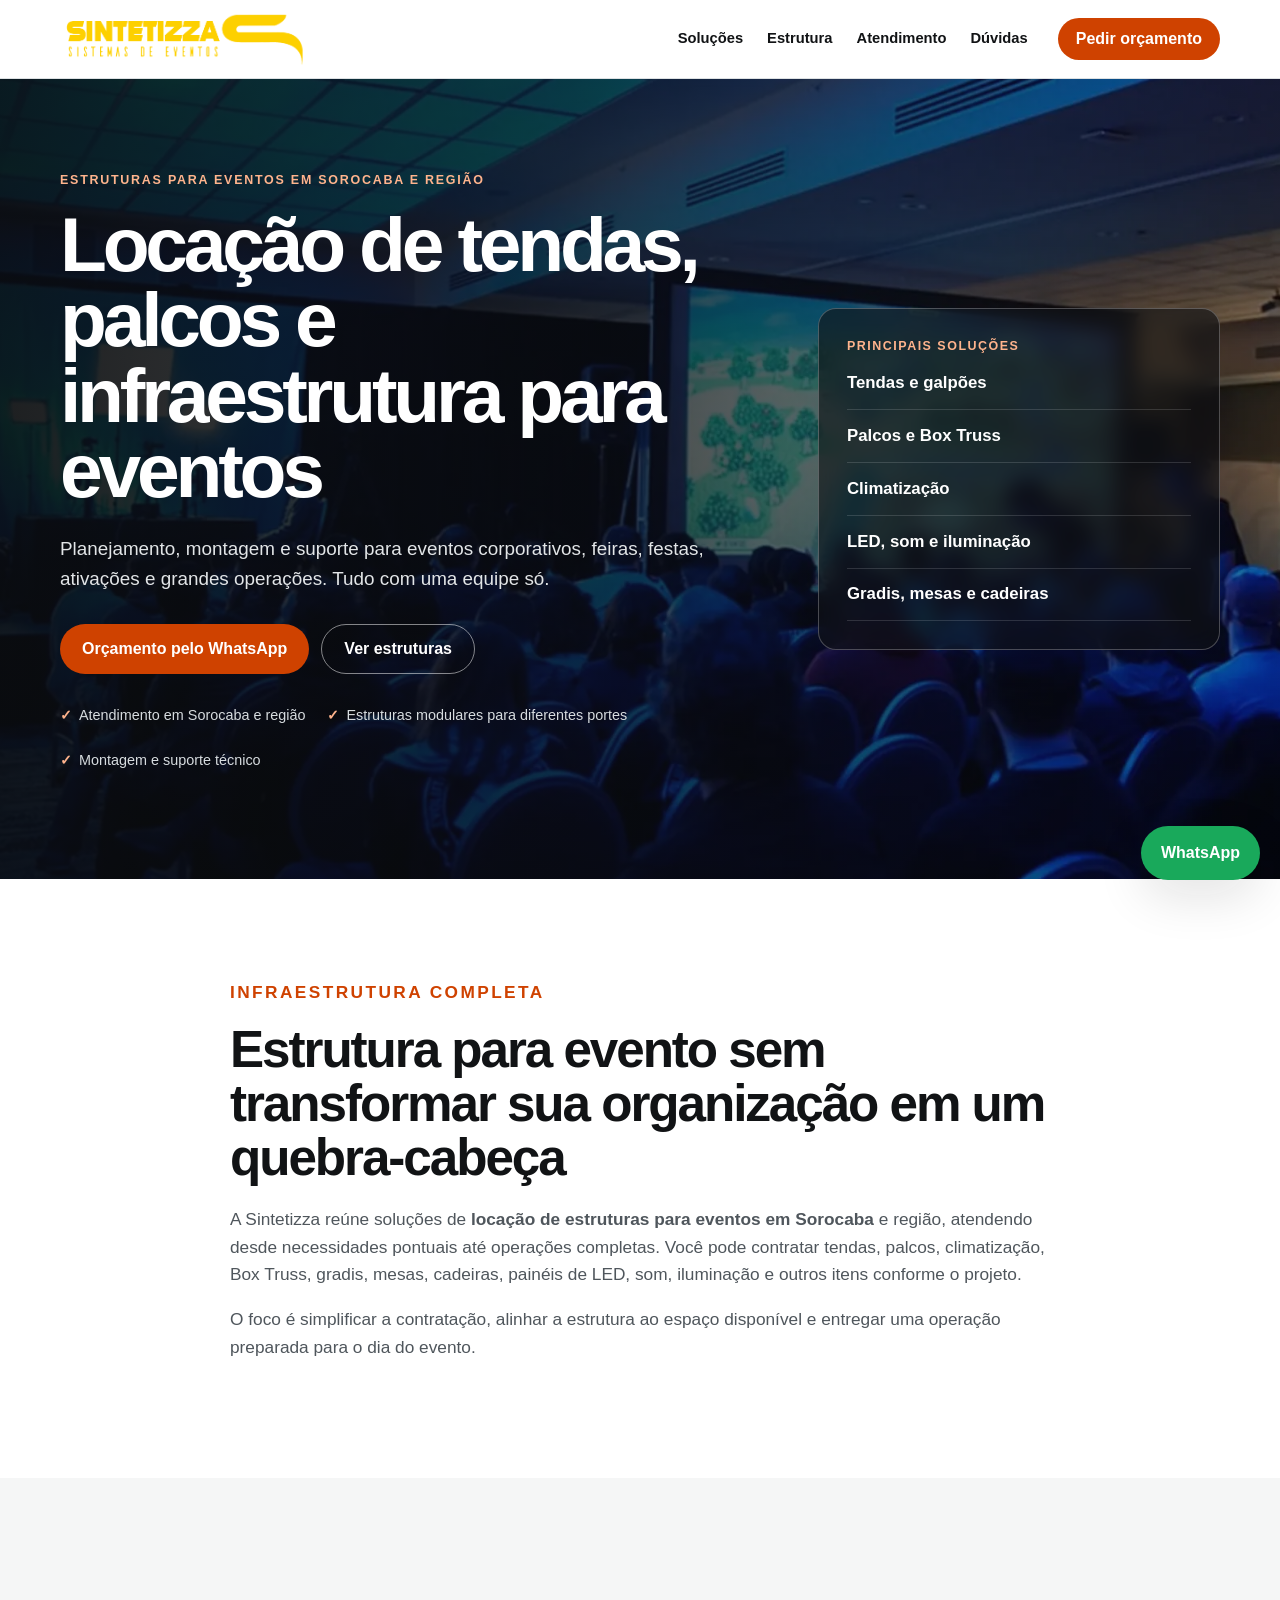
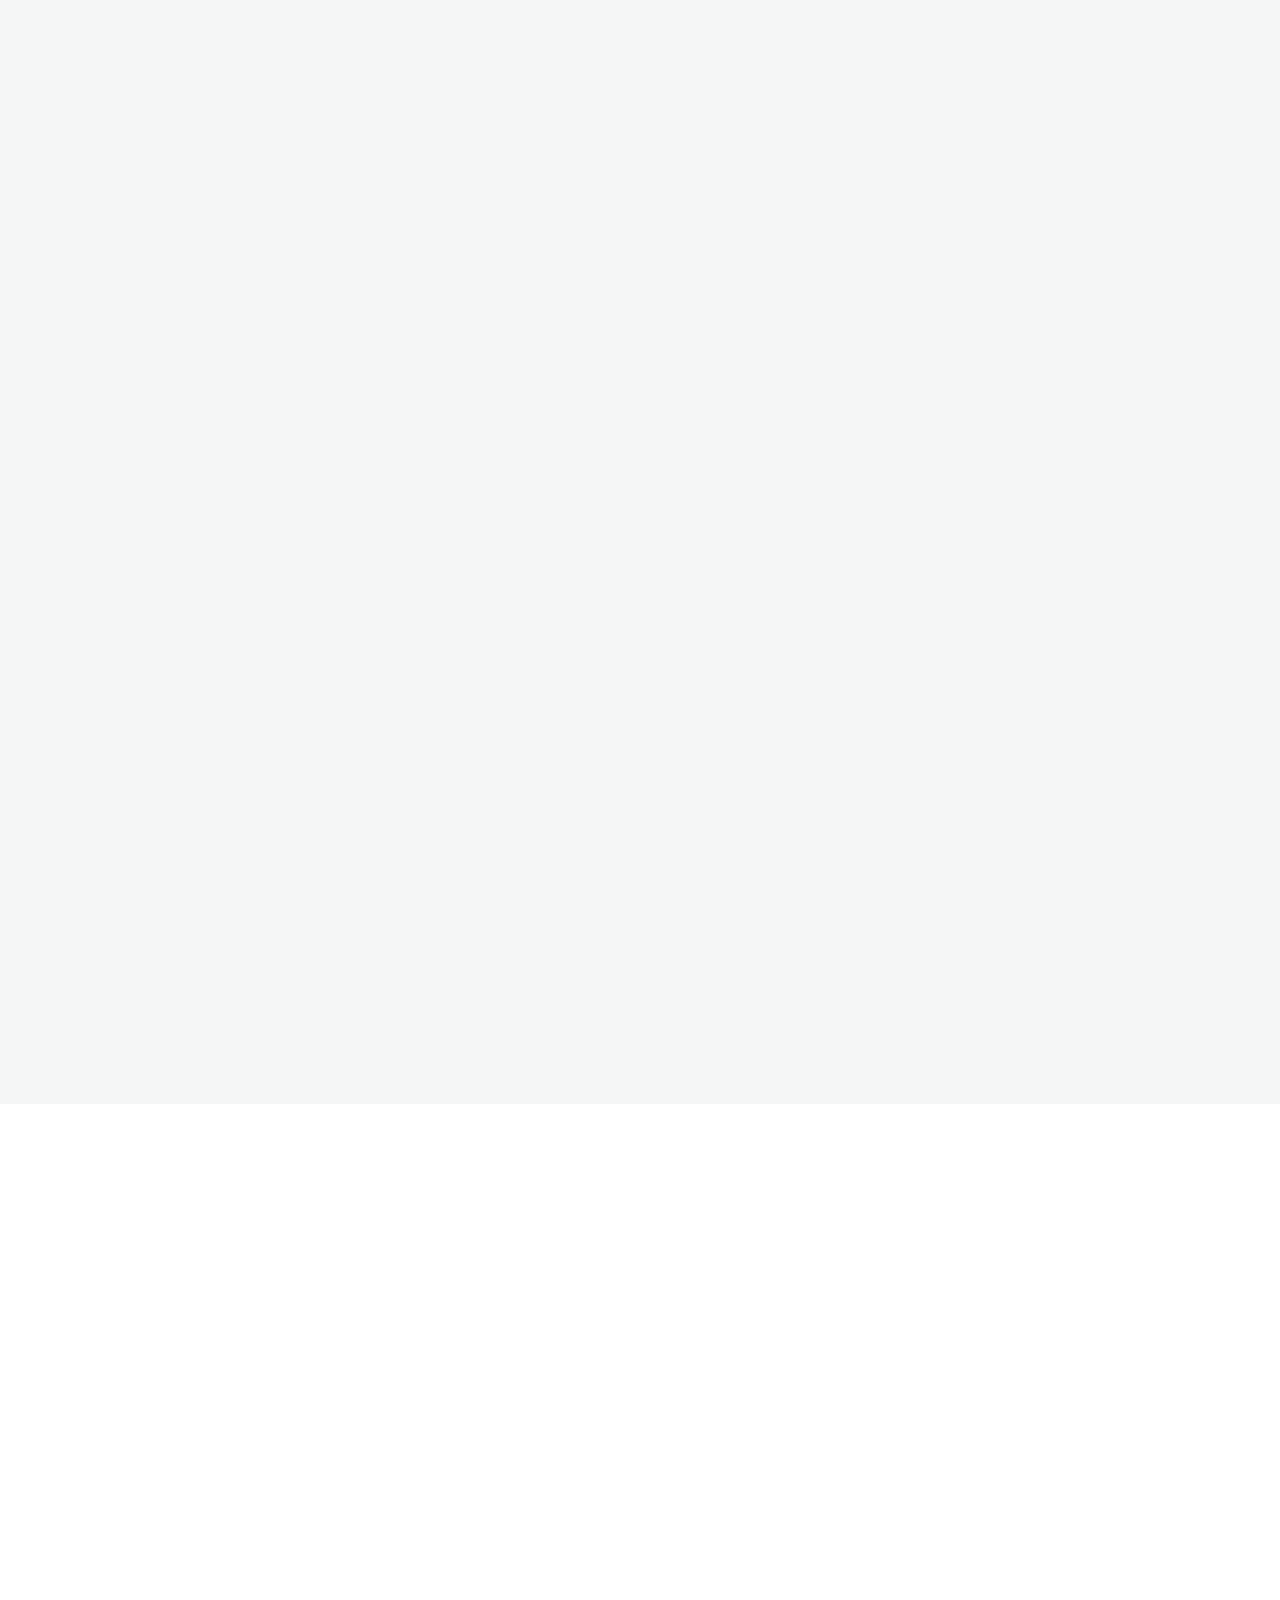
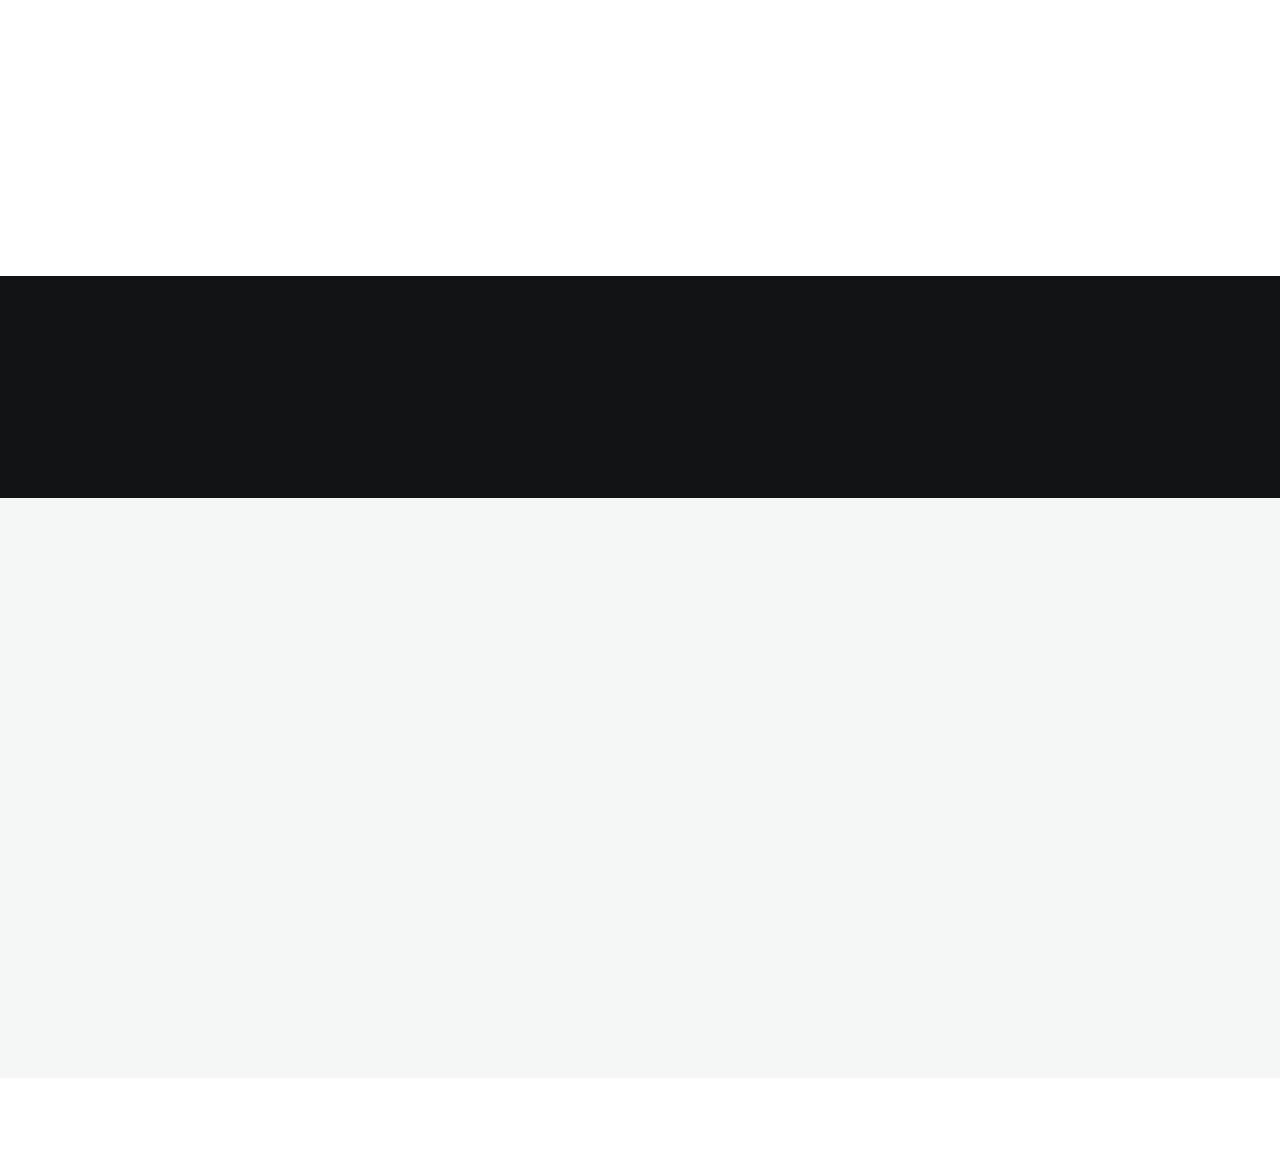
==== commit 8ee80744: "Simplifica site em index e atualiza imagem e animacoes" ====
--- a/index.html
+++ b/index.html
@@ -141,10 +141,8 @@
           <img src="assets/images/optimized/climatizadores-800.webp" alt="Locação de climatizadores para eventos em Sorocaba" loading="lazy" decoding="async" fetchpriority="low" width="1080" height="1080">
           <div class="visual-card-overlay"><span>02</span><h3>Locação de Climatizadores</h3><p>Conforto térmico para tendas e ambientes temporários.</p></div>
         </a>
-        <a class="card visual-card visual-card-clean visual-card-bathroom" href="https://wa.me/5515997339422?text=Olá%20Sintetizza,%20quero%20um%20orçamento%20para%20locação%20de%20banheiros%20químicos." target="_blank" rel="noopener" aria-label="Pedir orçamento para locação de banheiros químicos">
-          <div class="visual-card-media bathroom-media">
-            <img src="assets/images/original/banheiro-quimico-1.webp" onerror="this.onerror=null;this.src='assets/images/original/banheiros-quimicos-novo.webp'" alt="Banheiro químico para locação em eventos em Sorocaba" loading="lazy" decoding="async" fetchpriority="low" width="900" height="675">
-          </div>
+        <a class="card visual-card" href="https://wa.me/5515997339422?text=Olá%20Sintetizza,%20quero%20um%20orçamento%20para%20locação%20de%20banheiros%20químicos." target="_blank" rel="noopener" aria-label="Pedir orçamento para locação de banheiros químicos">
+          <img src="assets/images/original/banheiro-quimico-interior.jpeg" onerror="this.onerror=null;this.src='assets/images/original/banheiros-quimicos-novo.webp'" alt="Banheiro químico para locação em eventos em Sorocaba" loading="lazy" decoding="async" fetchpriority="low" width="1200" height="1600">
           <div class="visual-card-overlay"><span>03</span><h3>Locação de Banheiros Químicos</h3><p>Solução prática para áreas de público e operação.</p></div>
         </a>
         <a class="card visual-card" href="https://wa.me/5515997339422?text=Olá%20Sintetizza,%20quero%20um%20orçamento%20para%20palco%20e%20Box%20Truss." target="_blank" rel="noopener" aria-label="Pedir orçamento para palco e Box Truss">
@@ -193,7 +191,7 @@
     <div class="wrap">
       <div class="section-head">
         <div>
-          <p class="eyebrow dark">SEO local</p>
+          <p class="eyebrow dark">atendimentos</p>
           <h2>Atendimento em Sorocaba e outras cidades de São Paulo</h2>
         </div>
         <p>A base da Sintetizza fica em Sorocaba e o atendimento pode alcançar outras cidades conforme o porte, logística e estrutura necessária.</p>
@@ -258,4 +256,4 @@
 <a class="whatsapp-float" href="https://wa.me/5515997339422?text=Olá%20Sintetizza,%20quero%20um%20orçamento." target="_blank" rel="noopener" aria-label="Pedir orçamento no WhatsApp">WhatsApp</a>
   <script src="js/lp-animations.js" defer></script>
 </body>
-</html>+</html>
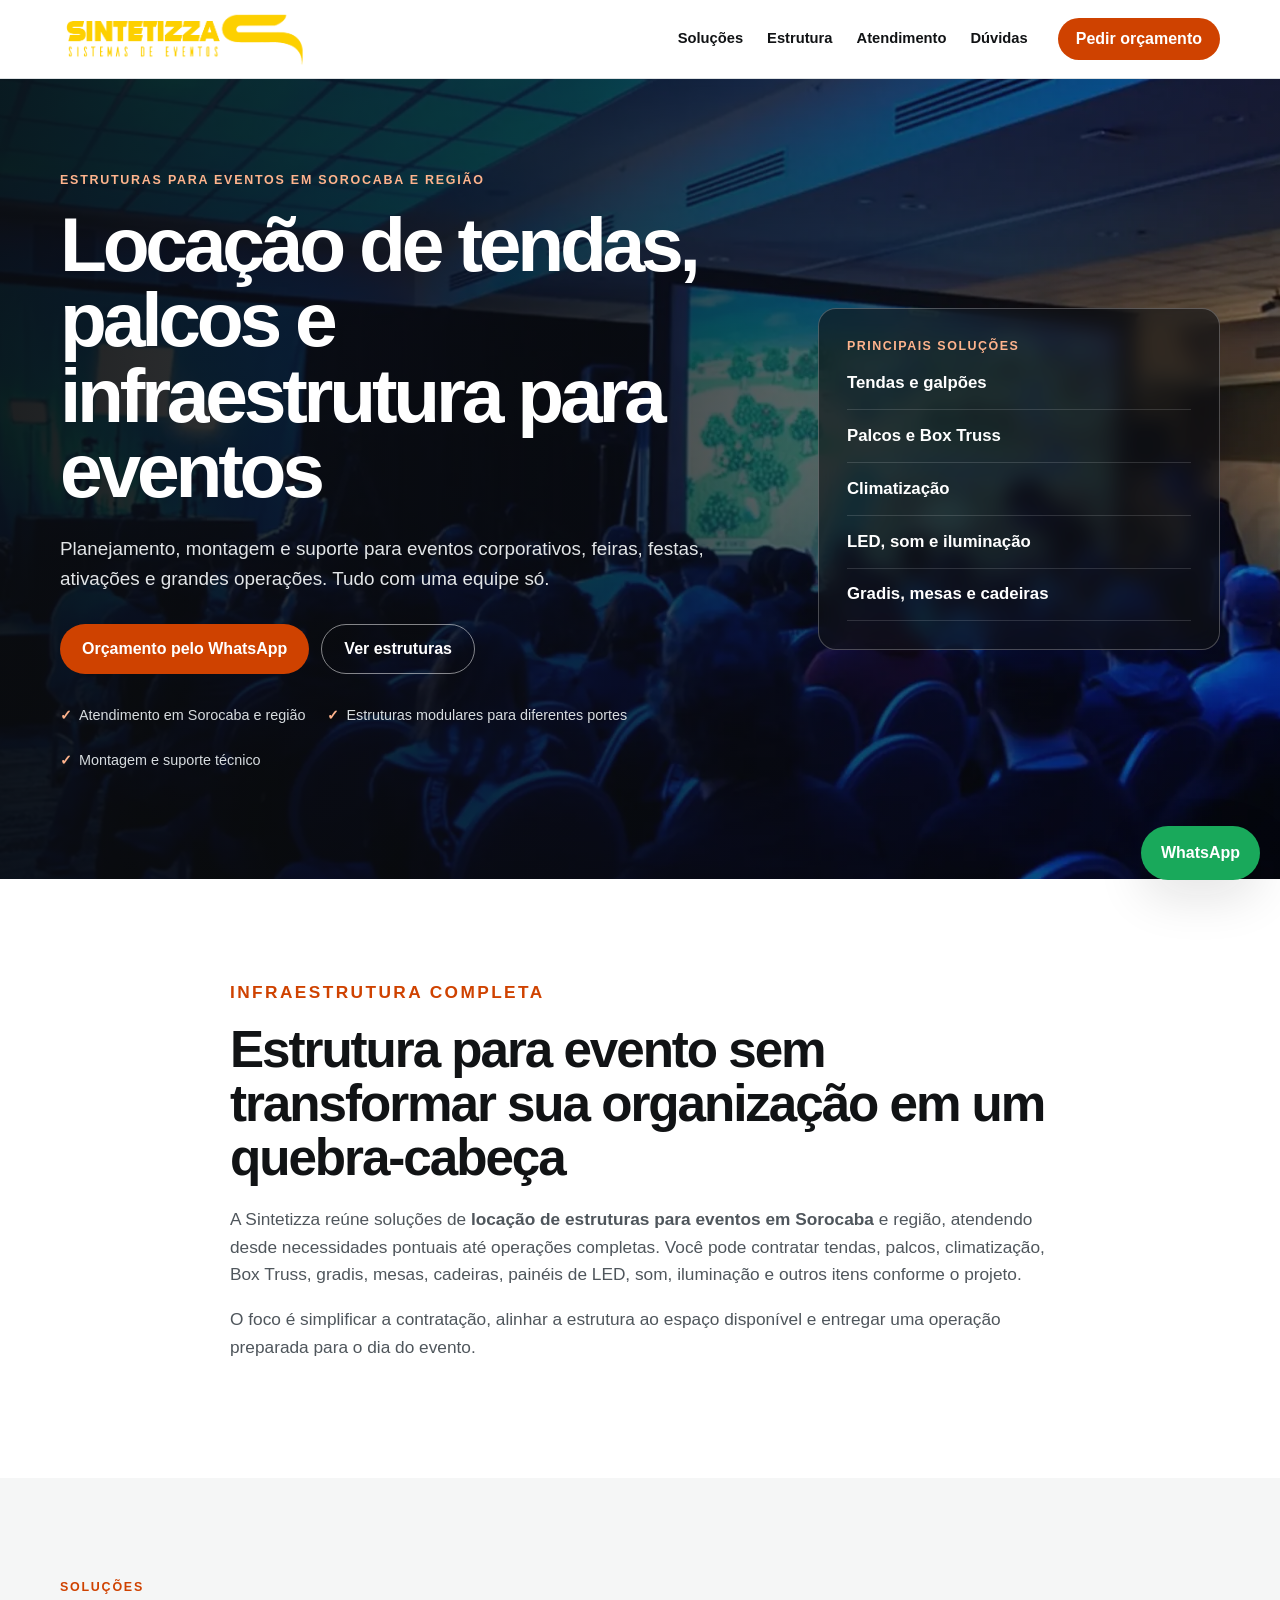
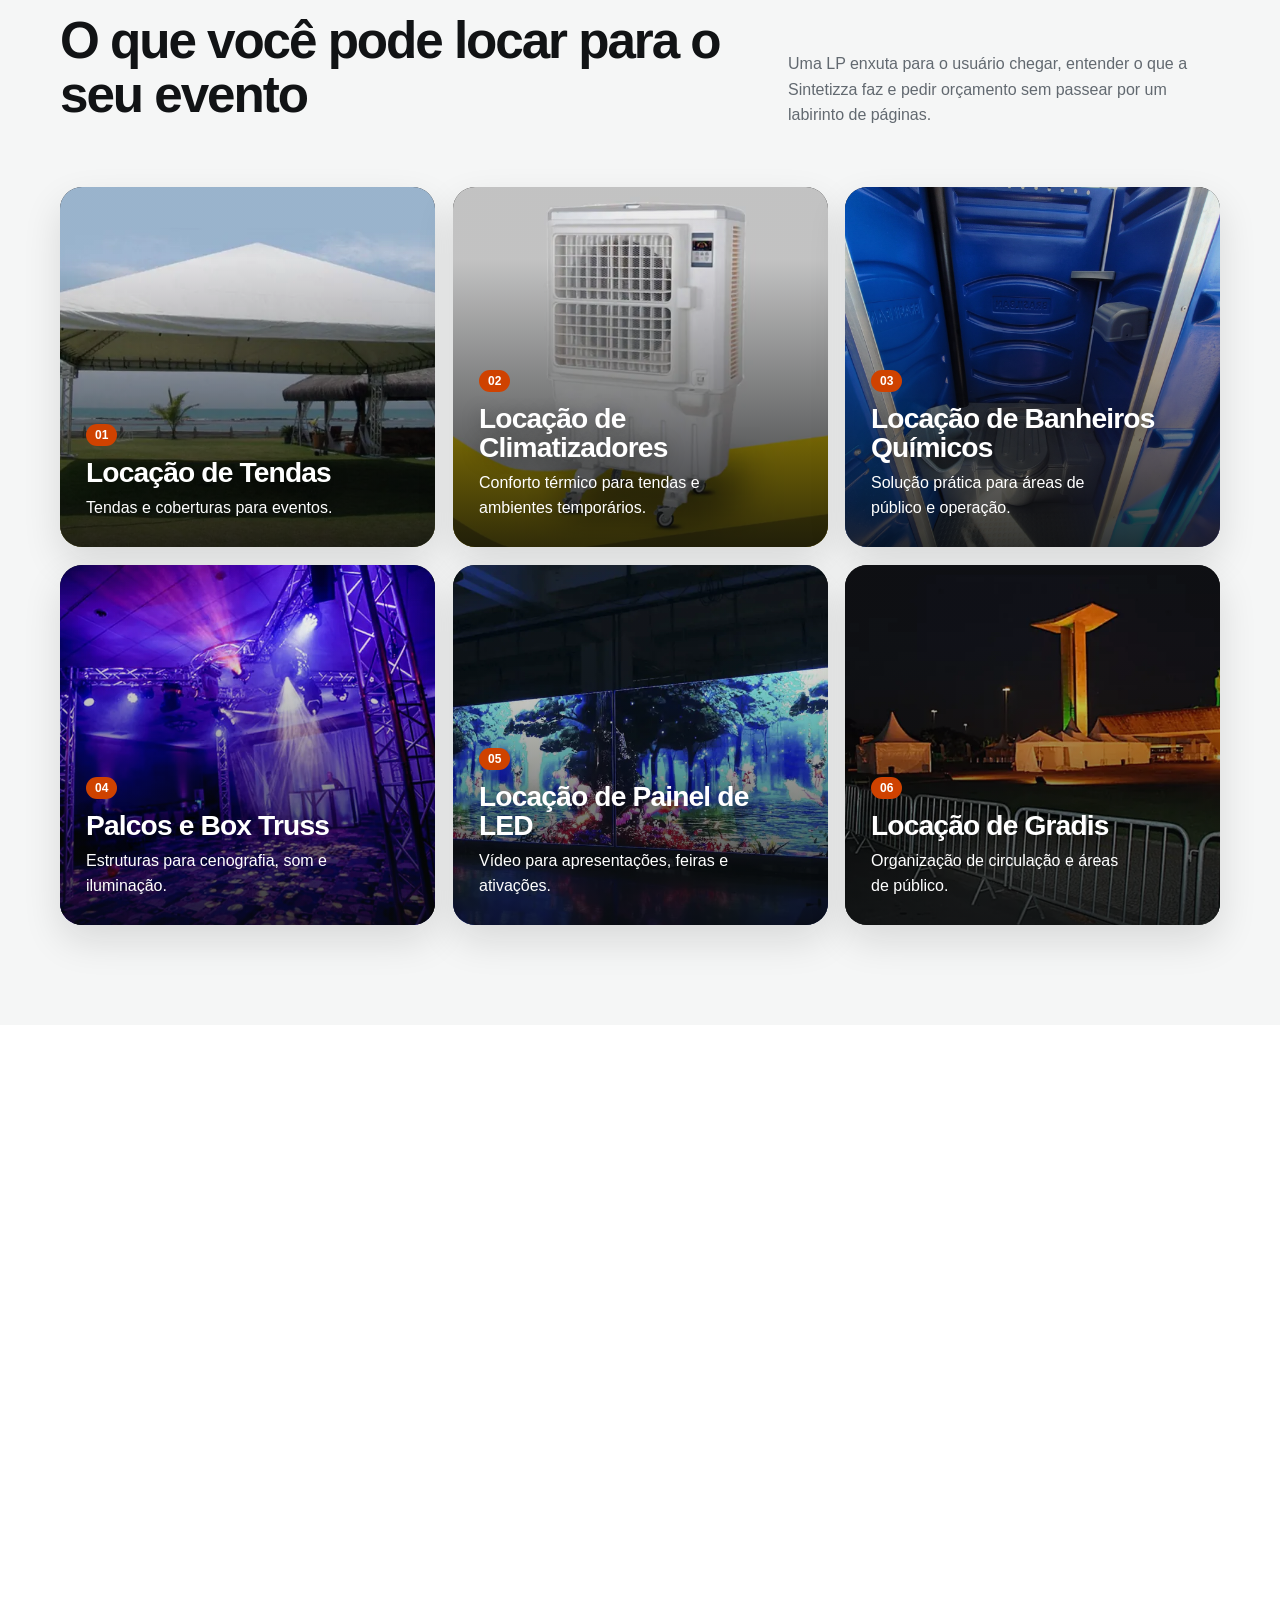
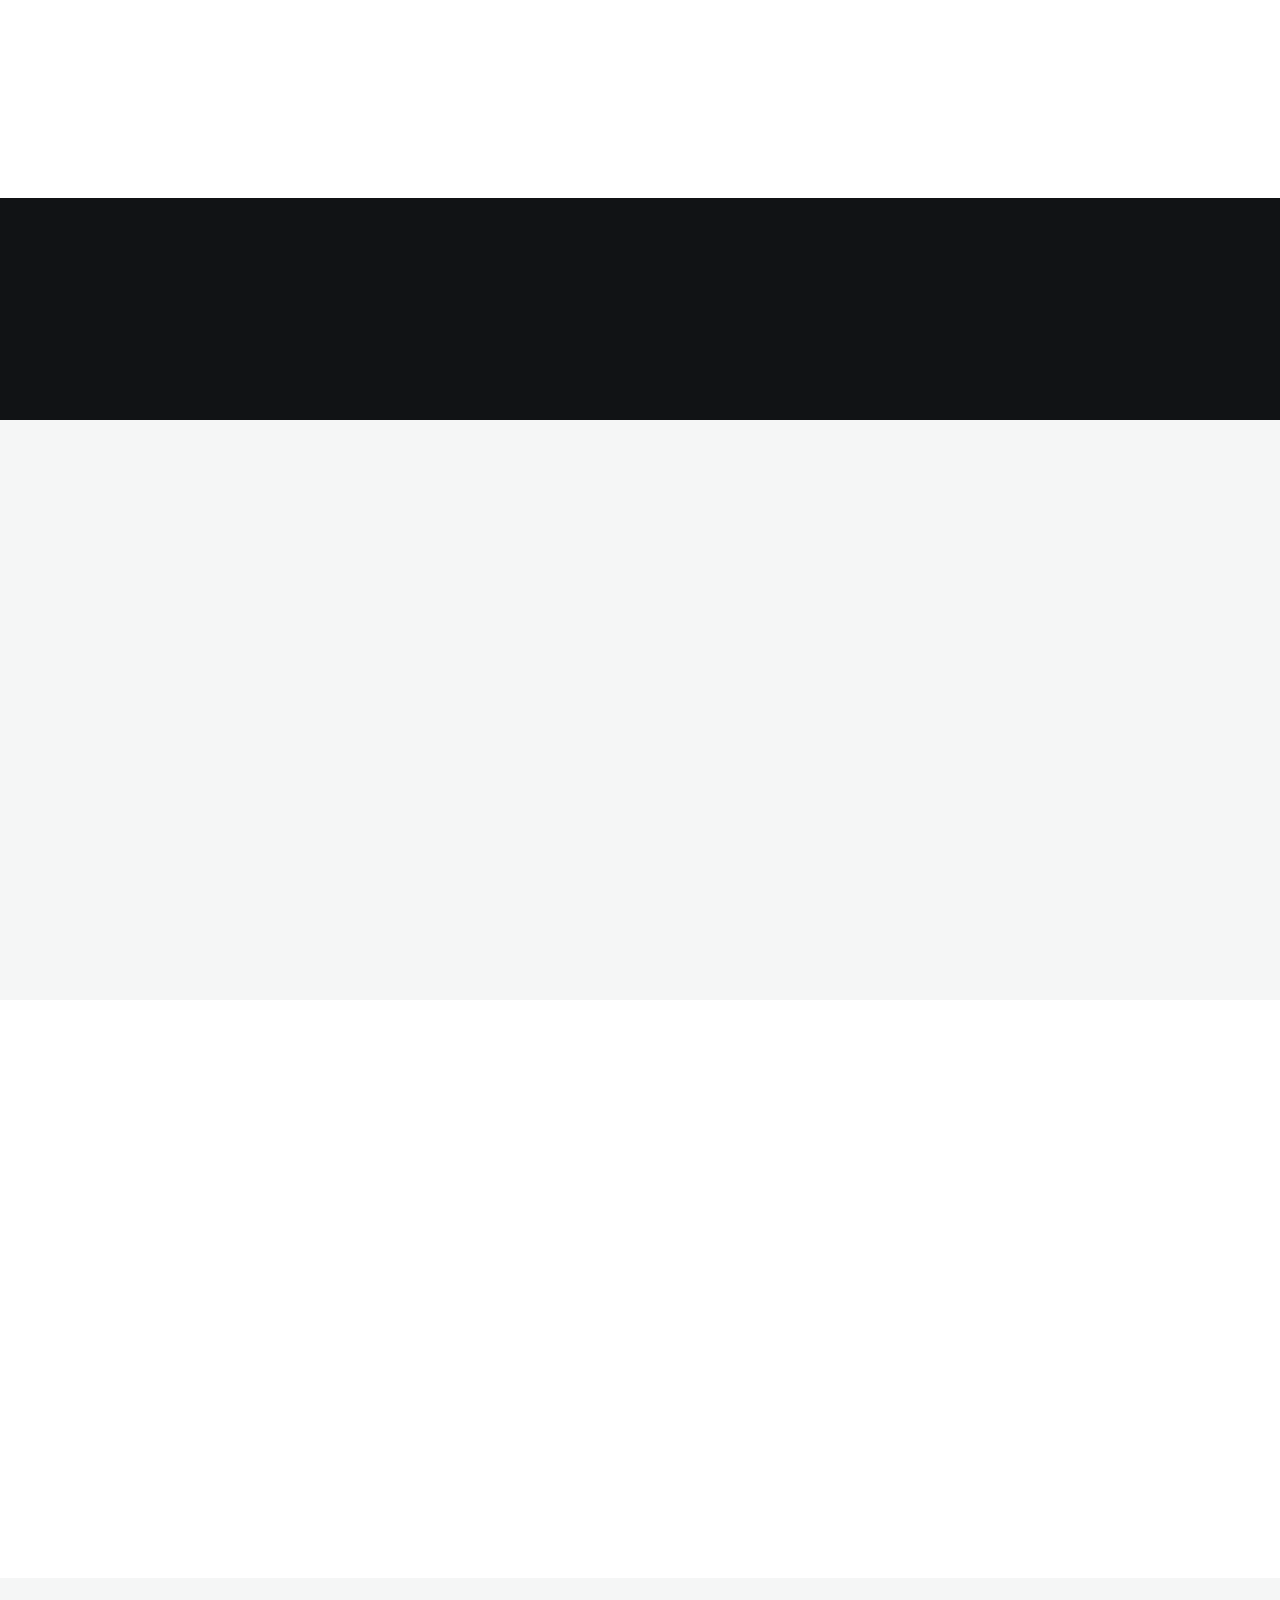
==== commit 14ccadb8: "Atualiza contato comercial para (15) 99835-3108" ====
--- a/index.html
+++ b/index.html
@@ -2,6 +2,13 @@
 <html lang="pt-BR">
 <head>
   <meta charset="UTF-8">
+  <!-- Google Tag Manager -->
+  <script>(function(w,d,s,l,i){w[l]=w[l]||[];w[l].push({'gtm.start':
+  new Date().getTime(),event:'gtm.js'});var f=d.getElementsByTagName(s)[0],
+  j=d.createElement(s),dl=l!='dataLayer'?'&l='+l:'';j.async=true;j.src=
+  'https://www.googletagmanager.com/gtm.js?id='+i+dl;f.parentNode.insertBefore(j,f);
+  })(window,document,'script','dataLayer','GTM-KL7K7G6X');</script>
+  <!-- End Google Tag Manager -->
   <meta name="viewport" content="width=device-width, initial-scale=1.0">
   <title>Locação de Tendas, Palcos e Estruturas para Eventos em Sorocaba | Sintetizza</title>
   <meta name="description" content="Locação e montagem de tendas, palcos, galpões, climatizadores, Box Truss, painéis de LED, gradis e estruturas para eventos em Sorocaba e região. Peça seu orçamento pelo WhatsApp.">
@@ -33,7 +40,7 @@
         "name":"Sintetizza Estruturas",
         "legalName":"Sintetizza Locações e Infraestrutura para Eventos Ltda",
         "url":"https://www.sintetizzalocacoes.com.br/",
-        "telephone":"+5515997339422",
+        "telephone":"+5515998353108",
         "email":"sintetizzalocacoes@gmail.com",
         "image":"https://www.sintetizzalocacoes.com.br/assets/images/original/eventos-corporativos.png",
         "logo":"https://www.sintetizzalocacoes.com.br/assets/images/logo.png",
@@ -70,6 +77,10 @@
   </script>
 </head>
 <body>
+<!-- Google Tag Manager (noscript) -->
+<noscript><iframe src="https://www.googletagmanager.com/ns.html?id=GTM-KL7K7G6X"
+height="0" width="0" style="display:none;visibility:hidden"></iframe></noscript>
+<!-- End Google Tag Manager (noscript) -->
 <header class="site-header">
   <div class="wrap nav">
     <a class="brand" href="#inicio" aria-label="Sintetizza Estruturas - início">
@@ -81,7 +92,7 @@
       <a href="#atendimento">Atendimento</a>
       <a href="#faq">Dúvidas</a>
     </nav>
-    <a class="btn btn-small" href="https://wa.me/5515997339422?text=Olá%20Sintetizza,%20quero%20um%20orçamento%20para%20meu%20evento." target="_blank" rel="noopener">Pedir orçamento</a>
+    <a class="btn btn-small" href="https://wa.me/5515998353108?text=Olá%20Sintetizza,%20quero%20um%20orçamento%20para%20meu%20evento." target="_blank" rel="noopener">Pedir orçamento</a>
   </div>
 </header>
 
@@ -94,7 +105,7 @@
         <h1>Locação de tendas, palcos e infraestrutura para eventos</h1>
         <p class="lead">Planejamento, montagem e suporte para eventos corporativos, feiras, festas, ativações e grandes operações. Tudo com uma equipe só.</p>
         <div class="actions">
-          <a class="btn" href="https://wa.me/5515997339422?text=Olá%20Sintetizza,%20quero%20um%20orçamento.%20Meu%20evento%20será%20em:" target="_blank" rel="noopener">Orçamento pelo WhatsApp</a>
+          <a class="btn" href="https://wa.me/5515998353108?text=Olá%20Sintetizza,%20quero%20um%20orçamento.%20Meu%20evento%20será%20em:" target="_blank" rel="noopener">Orçamento pelo WhatsApp</a>
           <a class="btn btn-ghost" href="#solucoes">Ver estruturas</a>
         </div>
         <ul class="hero-points" aria-label="Diferenciais">
@@ -133,27 +144,27 @@
         <p>Uma LP enxuta para o usuário chegar, entender o que a Sintetizza faz e pedir orçamento sem passear por um labirinto de páginas.</p>
       </div>
       <div class="cards visual-services">
-        <a class="card visual-card" href="https://wa.me/5515997339422?text=Olá%20Sintetizza,%20quero%20um%20orçamento%20para%20locação%20de%20tendas." target="_blank" rel="noopener" aria-label="Pedir orçamento para locação de tendas">
+        <a class="card visual-card" href="https://wa.me/5515998353108?text=Olá%20Sintetizza,%20quero%20um%20orçamento%20para%20locação%20de%20tendas." target="_blank" rel="noopener" aria-label="Pedir orçamento para locação de tendas">
           <img src="assets/images/optimized/tendas-800.webp" alt="Locação de tendas para eventos em Sorocaba" loading="lazy" decoding="async" fetchpriority="low" width="1080" height="1080">
           <div class="visual-card-overlay"><span>01</span><h3>Locação de Tendas</h3><p>Tendas e coberturas para eventos.</p></div>
         </a>
-        <a class="card visual-card" href="https://wa.me/5515997339422?text=Olá%20Sintetizza,%20quero%20um%20orçamento%20para%20locação%20de%20climatizadores." target="_blank" rel="noopener" aria-label="Pedir orçamento para locação de climatizadores">
+        <a class="card visual-card" href="https://wa.me/5515998353108?text=Olá%20Sintetizza,%20quero%20um%20orçamento%20para%20locação%20de%20climatizadores." target="_blank" rel="noopener" aria-label="Pedir orçamento para locação de climatizadores">
           <img src="assets/images/optimized/climatizadores-800.webp" alt="Locação de climatizadores para eventos em Sorocaba" loading="lazy" decoding="async" fetchpriority="low" width="1080" height="1080">
           <div class="visual-card-overlay"><span>02</span><h3>Locação de Climatizadores</h3><p>Conforto térmico para tendas e ambientes temporários.</p></div>
         </a>
-        <a class="card visual-card" href="https://wa.me/5515997339422?text=Olá%20Sintetizza,%20quero%20um%20orçamento%20para%20locação%20de%20banheiros%20químicos." target="_blank" rel="noopener" aria-label="Pedir orçamento para locação de banheiros químicos">
+        <a class="card visual-card" href="https://wa.me/5515998353108?text=Olá%20Sintetizza,%20quero%20um%20orçamento%20para%20locação%20de%20banheiros%20químicos." target="_blank" rel="noopener" aria-label="Pedir orçamento para locação de banheiros químicos">
           <img src="assets/images/original/banheiro-quimico-interior.jpeg" onerror="this.onerror=null;this.src='assets/images/original/banheiros-quimicos-novo.webp'" alt="Banheiro químico para locação em eventos em Sorocaba" loading="lazy" decoding="async" fetchpriority="low" width="1200" height="1600">
           <div class="visual-card-overlay"><span>03</span><h3>Locação de Banheiros Químicos</h3><p>Solução prática para áreas de público e operação.</p></div>
         </a>
-        <a class="card visual-card" href="https://wa.me/5515997339422?text=Olá%20Sintetizza,%20quero%20um%20orçamento%20para%20palco%20e%20Box%20Truss." target="_blank" rel="noopener" aria-label="Pedir orçamento para palco e Box Truss">
+        <a class="card visual-card" href="https://wa.me/5515998353108?text=Olá%20Sintetizza,%20quero%20um%20orçamento%20para%20palco%20e%20Box%20Truss." target="_blank" rel="noopener" aria-label="Pedir orçamento para palco e Box Truss">
           <img src="assets/images/optimized/boxtruss-800.webp" alt="Locação de palco e Box Truss para eventos" loading="lazy" decoding="async" fetchpriority="low" width="1080" height="1080">
           <div class="visual-card-overlay"><span>04</span><h3>Palcos e Box Truss</h3><p>Estruturas para cenografia, som e iluminação.</p></div>
         </a>
-        <a class="card visual-card" href="https://wa.me/5515997339422?text=Olá%20Sintetizza,%20quero%20um%20orçamento%20para%20painel%20de%20LED." target="_blank" rel="noopener" aria-label="Pedir orçamento para painel de LED">
+        <a class="card visual-card" href="https://wa.me/5515998353108?text=Olá%20Sintetizza,%20quero%20um%20orçamento%20para%20painel%20de%20LED." target="_blank" rel="noopener" aria-label="Pedir orçamento para painel de LED">
           <img src="assets/images/optimized/painel-led-800.webp" alt="Locação de painel de LED para eventos" loading="lazy" decoding="async" fetchpriority="low" width="1080" height="1080">
           <div class="visual-card-overlay"><span>05</span><h3>Locação de Painel de LED</h3><p>Vídeo para apresentações, feiras e ativações.</p></div>
         </a>
-        <a class="card visual-card" href="https://wa.me/5515997339422?text=Olá%20Sintetizza,%20quero%20um%20orçamento%20para%20gradis." target="_blank" rel="noopener" aria-label="Pedir orçamento para gradis">
+        <a class="card visual-card" href="https://wa.me/5515998353108?text=Olá%20Sintetizza,%20quero%20um%20orçamento%20para%20gradis." target="_blank" rel="noopener" aria-label="Pedir orçamento para gradis">
           <img src="assets/images/optimized/gradil-metal-800.webp" alt="Locação de gradis para eventos" loading="lazy" decoding="async" fetchpriority="low" width="1080" height="1080">
           <div class="visual-card-overlay"><span>06</span><h3>Locação de Gradis</h3><p>Organização de circulação e áreas de público.</p></div>
         </a>
@@ -174,7 +185,7 @@
           <li>Planejamento de montagem e desmontagem</li>
           <li>Suporte para eventos de diferentes portes</li>
         </ul>
-        <a class="text-link" href="https://wa.me/5515997339422?text=Olá%20Sintetizza,%20quero%20ajuda%20para%20definir%20a%20estrutura%20do%20meu%20evento." target="_blank" rel="noopener">Falar sobre meu evento →</a>
+        <a class="text-link" href="https://wa.me/5515998353108?text=Olá%20Sintetizza,%20quero%20ajuda%20para%20definir%20a%20estrutura%20do%20meu%20evento." target="_blank" rel="noopener">Falar sobre meu evento →</a>
       </div>
     </div>
   </section>
@@ -239,7 +250,7 @@
         <h2>Envie os dados do evento e peça seu orçamento</h2>
         <p>Quanto mais informações você enviar, mais rápido a equipe consegue entender a operação.</p>
       </div>
-      <a class="btn btn-light" href="https://wa.me/5515997339422?text=Olá%20Sintetizza.%20Quero%20um%20orçamento.%0AData:%20%0ACidade:%20%0ATipo%20de%20evento:%20%0APúblico%20estimado:%20%0AEstruturas%20que%20preciso:%20" target="_blank" rel="noopener">Abrir WhatsApp</a>
+      <a class="btn btn-light" href="https://wa.me/5515998353108?text=Olá%20Sintetizza.%20Quero%20um%20orçamento.%0AData:%20%0ACidade:%20%0ATipo%20de%20evento:%20%0APúblico%20estimado:%20%0AEstruturas%20que%20preciso:%20" target="_blank" rel="noopener">Abrir WhatsApp</a>
     </div>
   </section>
 </main>
@@ -247,13 +258,13 @@
 <footer>
   <div class="wrap footer-grid">
     <div><img src="assets/images/logo.png" alt="Sintetizza Estruturas" width="150" height="58" loading="lazy" decoding="async"><p>Locação e infraestrutura para eventos em Sorocaba e região.</p></div>
-    <div><strong>Contato</strong><a href="tel:+5515997339422">(15) 99733-9422</a><a href="mailto:sintetizzalocacoes@gmail.com">sintetizzalocacoes@gmail.com</a></div>
+    <div><strong>Contato</strong><a href="tel:+5515998353108">(15) 99835-3108</a><a href="mailto:sintetizzalocacoes@gmail.com">sintetizzalocacoes@gmail.com</a></div>
     <div><strong>Navegação</strong><a href="#solucoes">Soluções</a><a href="#atendimento">Atendimento</a><a href="#faq">FAQ</a></div>
   </div>
   <div class="wrap copyright">© Sintetizza Estruturas. Sorocaba, SP.</div>
 </footer>
 
-<a class="whatsapp-float" href="https://wa.me/5515997339422?text=Olá%20Sintetizza,%20quero%20um%20orçamento." target="_blank" rel="noopener" aria-label="Pedir orçamento no WhatsApp">WhatsApp</a>
+<a class="whatsapp-float" href="https://wa.me/5515998353108?text=Olá%20Sintetizza,%20quero%20um%20orçamento." target="_blank" rel="noopener" aria-label="Pedir orçamento no WhatsApp">WhatsApp</a>
   <script src="js/lp-animations.js" defer></script>
 </body>
 </html>
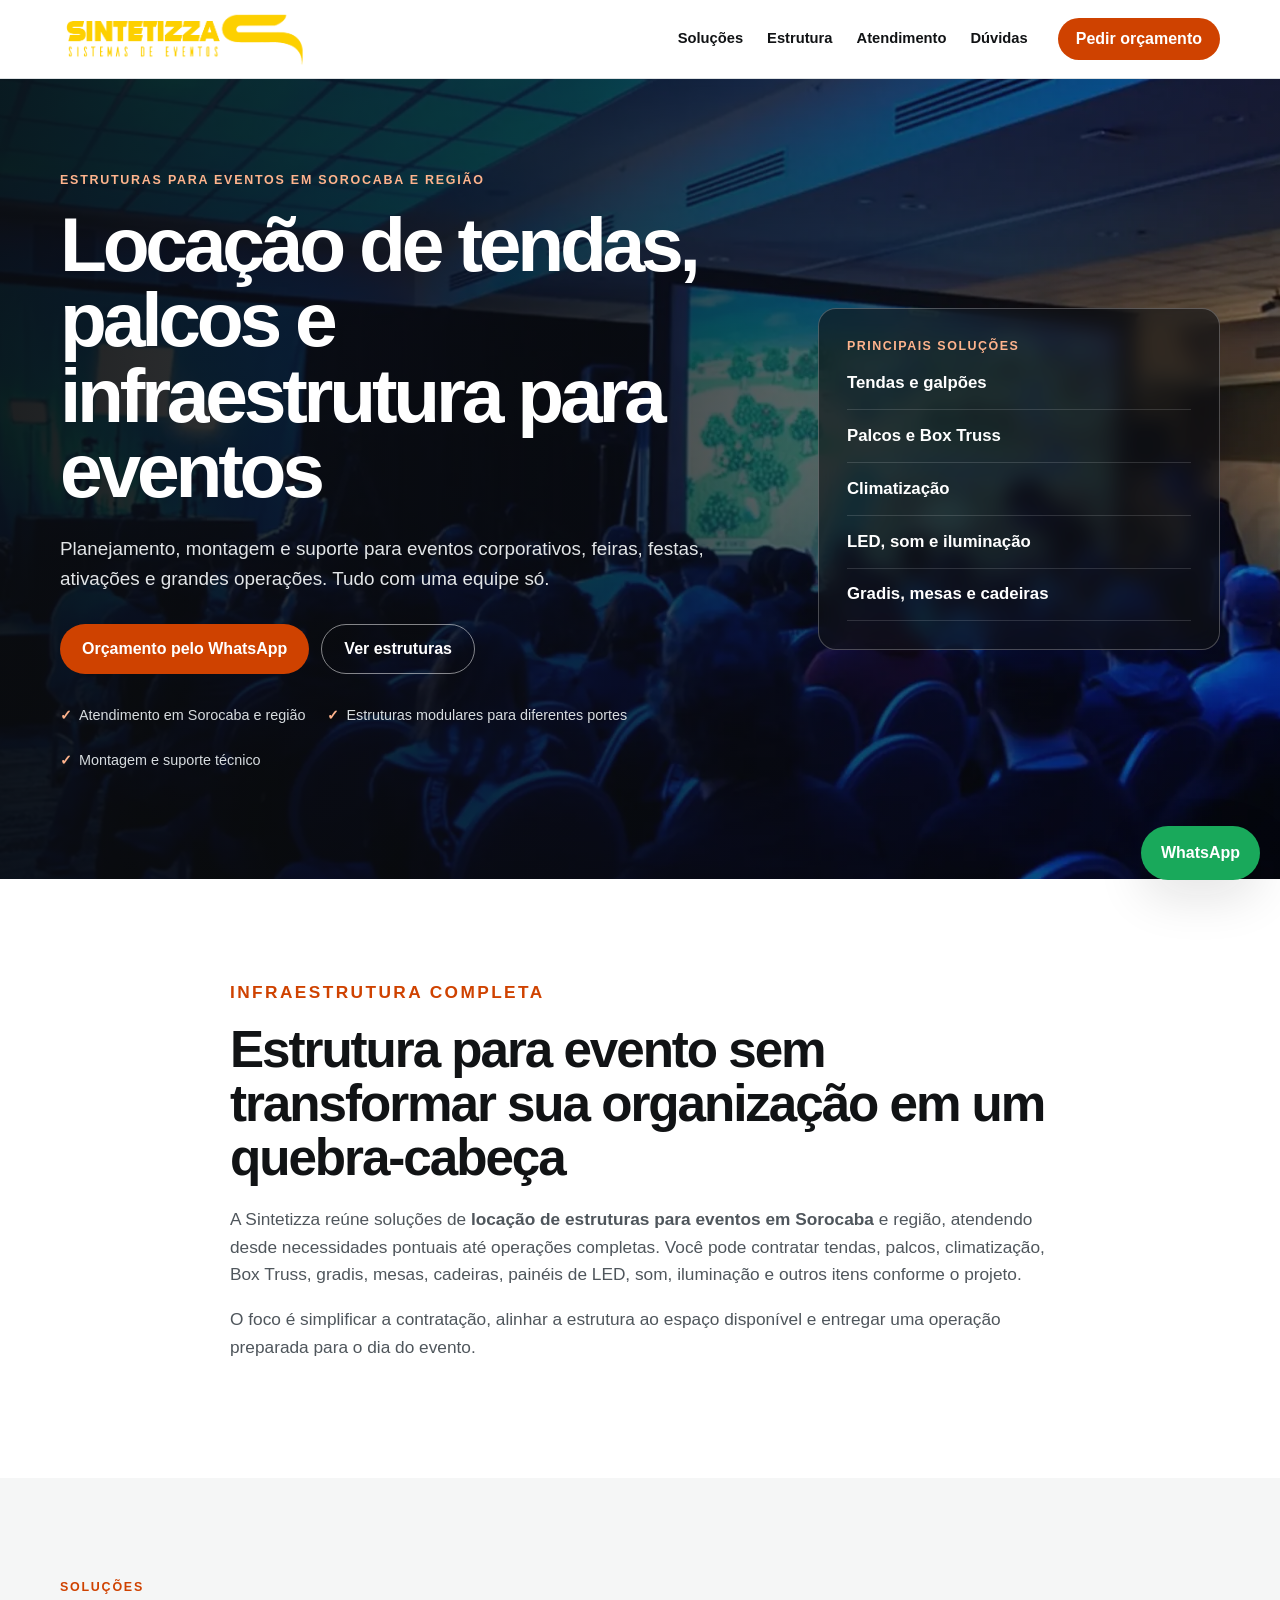
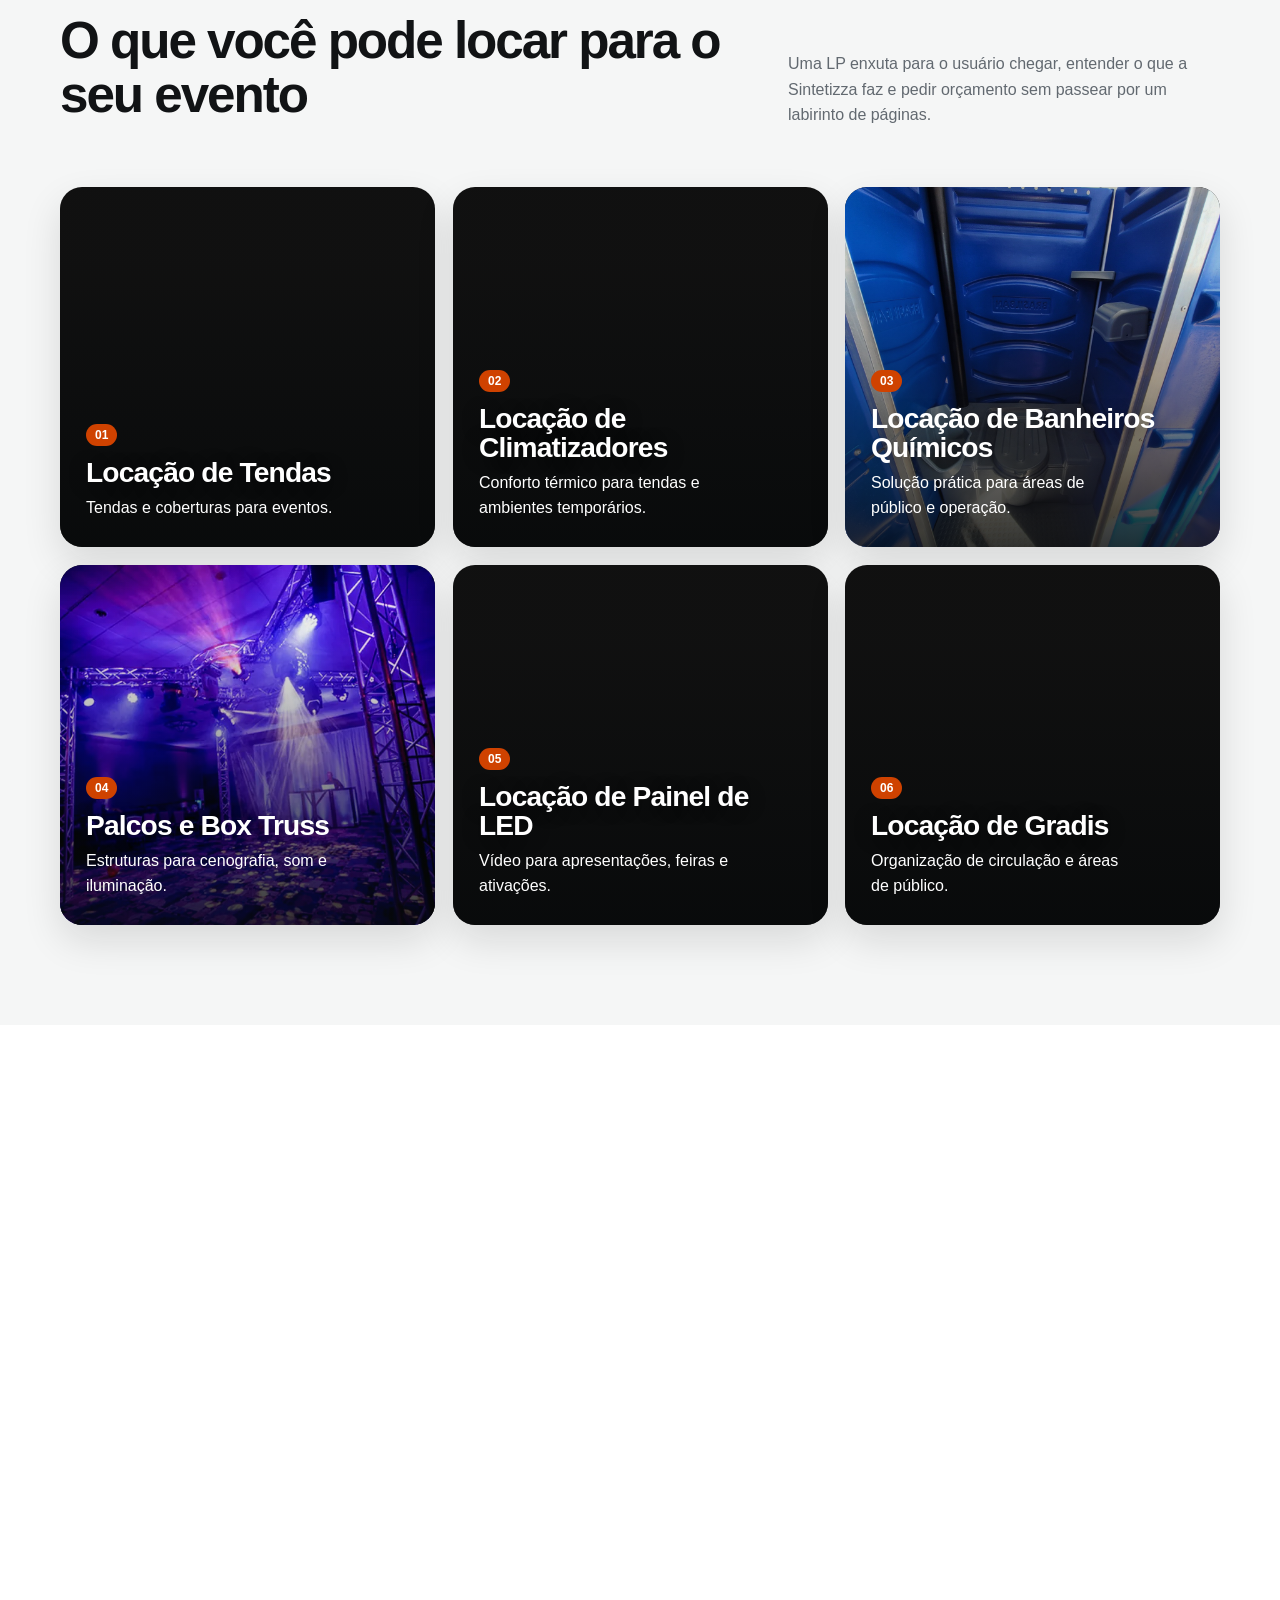
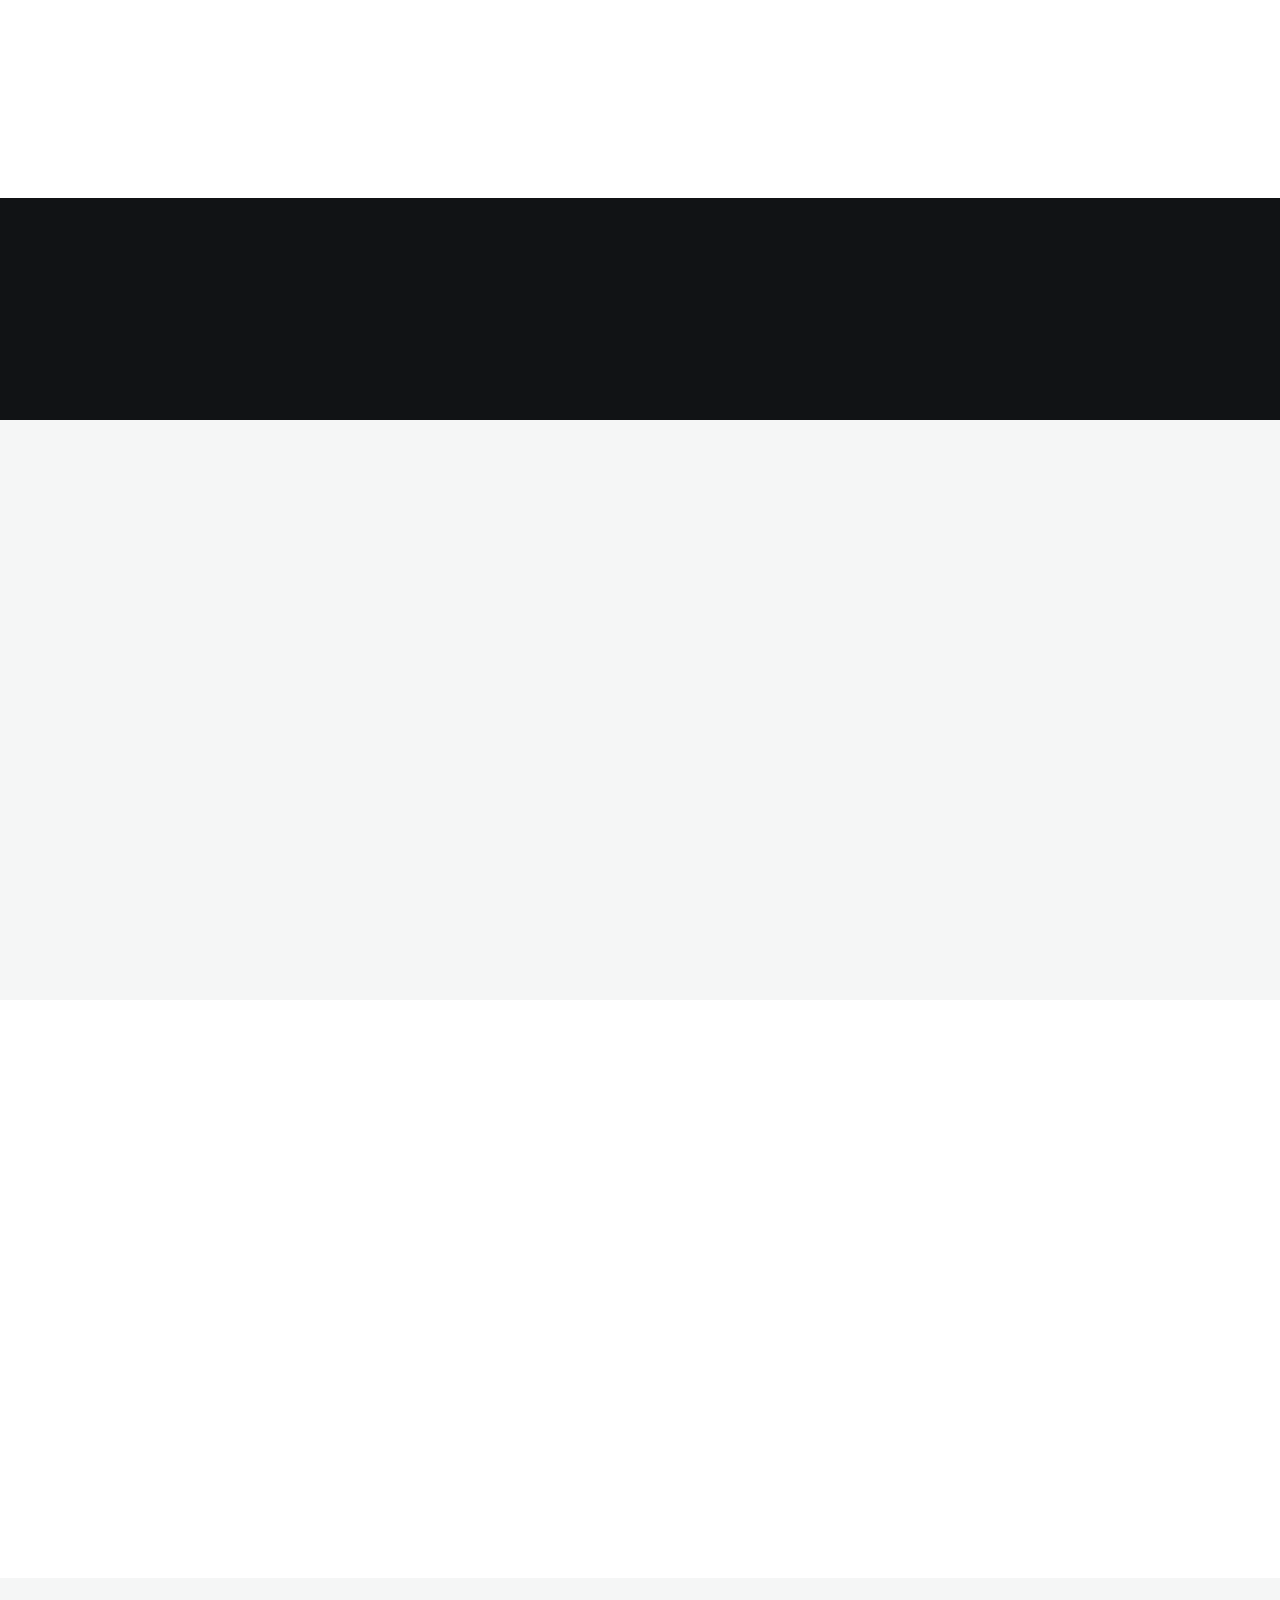
==== commit 44de63d7: "Identifica atendimento como Sintetizza Comercial no rodapé" ====
--- a/index.html
+++ b/index.html
@@ -258,7 +258,7 @@
 <footer>
   <div class="wrap footer-grid">
     <div><img src="assets/images/logo.png" alt="Sintetizza Estruturas" width="150" height="58" loading="lazy" decoding="async"><p>Locação e infraestrutura para eventos em Sorocaba e região.</p></div>
-    <div><strong>Contato</strong><a href="tel:+5515998353108">(15) 99835-3108</a><a href="mailto:sintetizzalocacoes@gmail.com">sintetizzalocacoes@gmail.com</a></div>
+    <div><strong>Sintetizza Comercial</strong><a href="tel:+5515998353108">(15) 99835-3108</a><a href="mailto:sintetizzalocacoes@gmail.com">sintetizzalocacoes@gmail.com</a></div>
     <div><strong>Navegação</strong><a href="#solucoes">Soluções</a><a href="#atendimento">Atendimento</a><a href="#faq">FAQ</a></div>
   </div>
   <div class="wrap copyright">© Sintetizza Estruturas. Sorocaba, SP.</div>
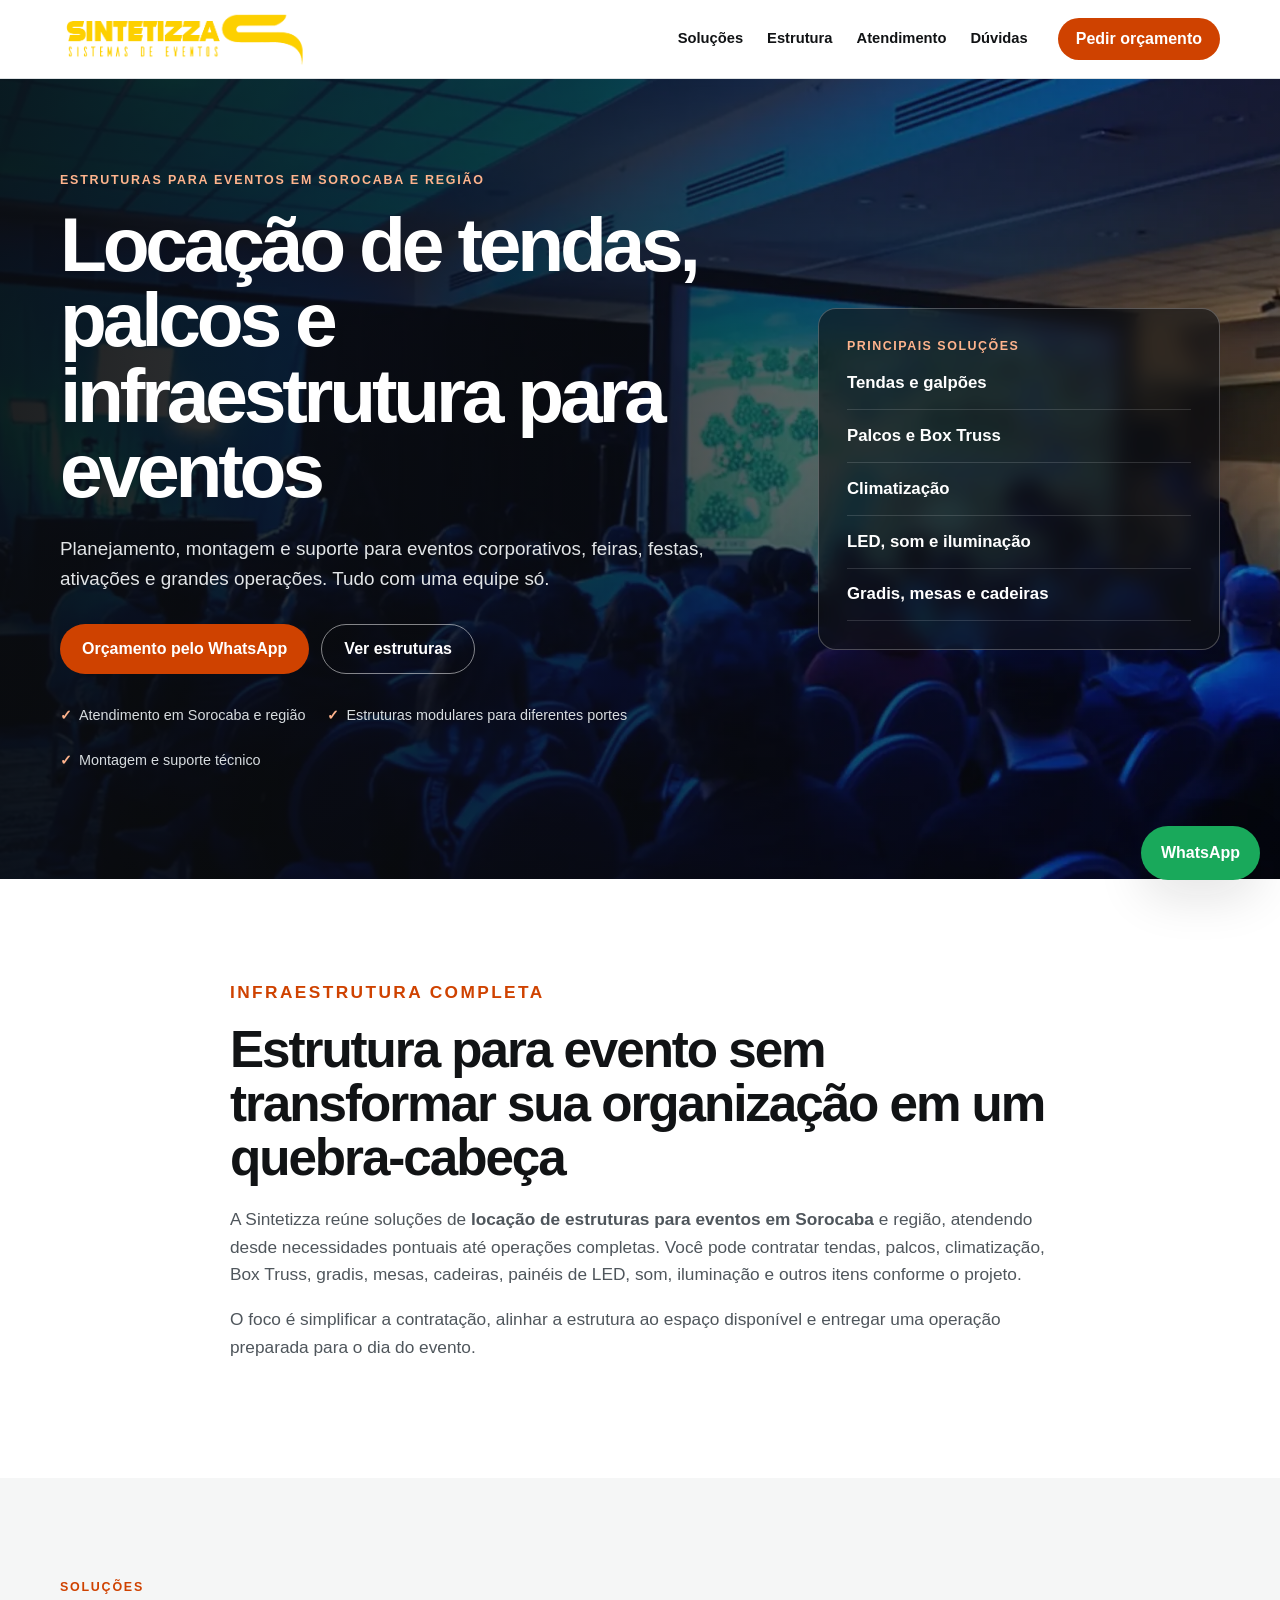
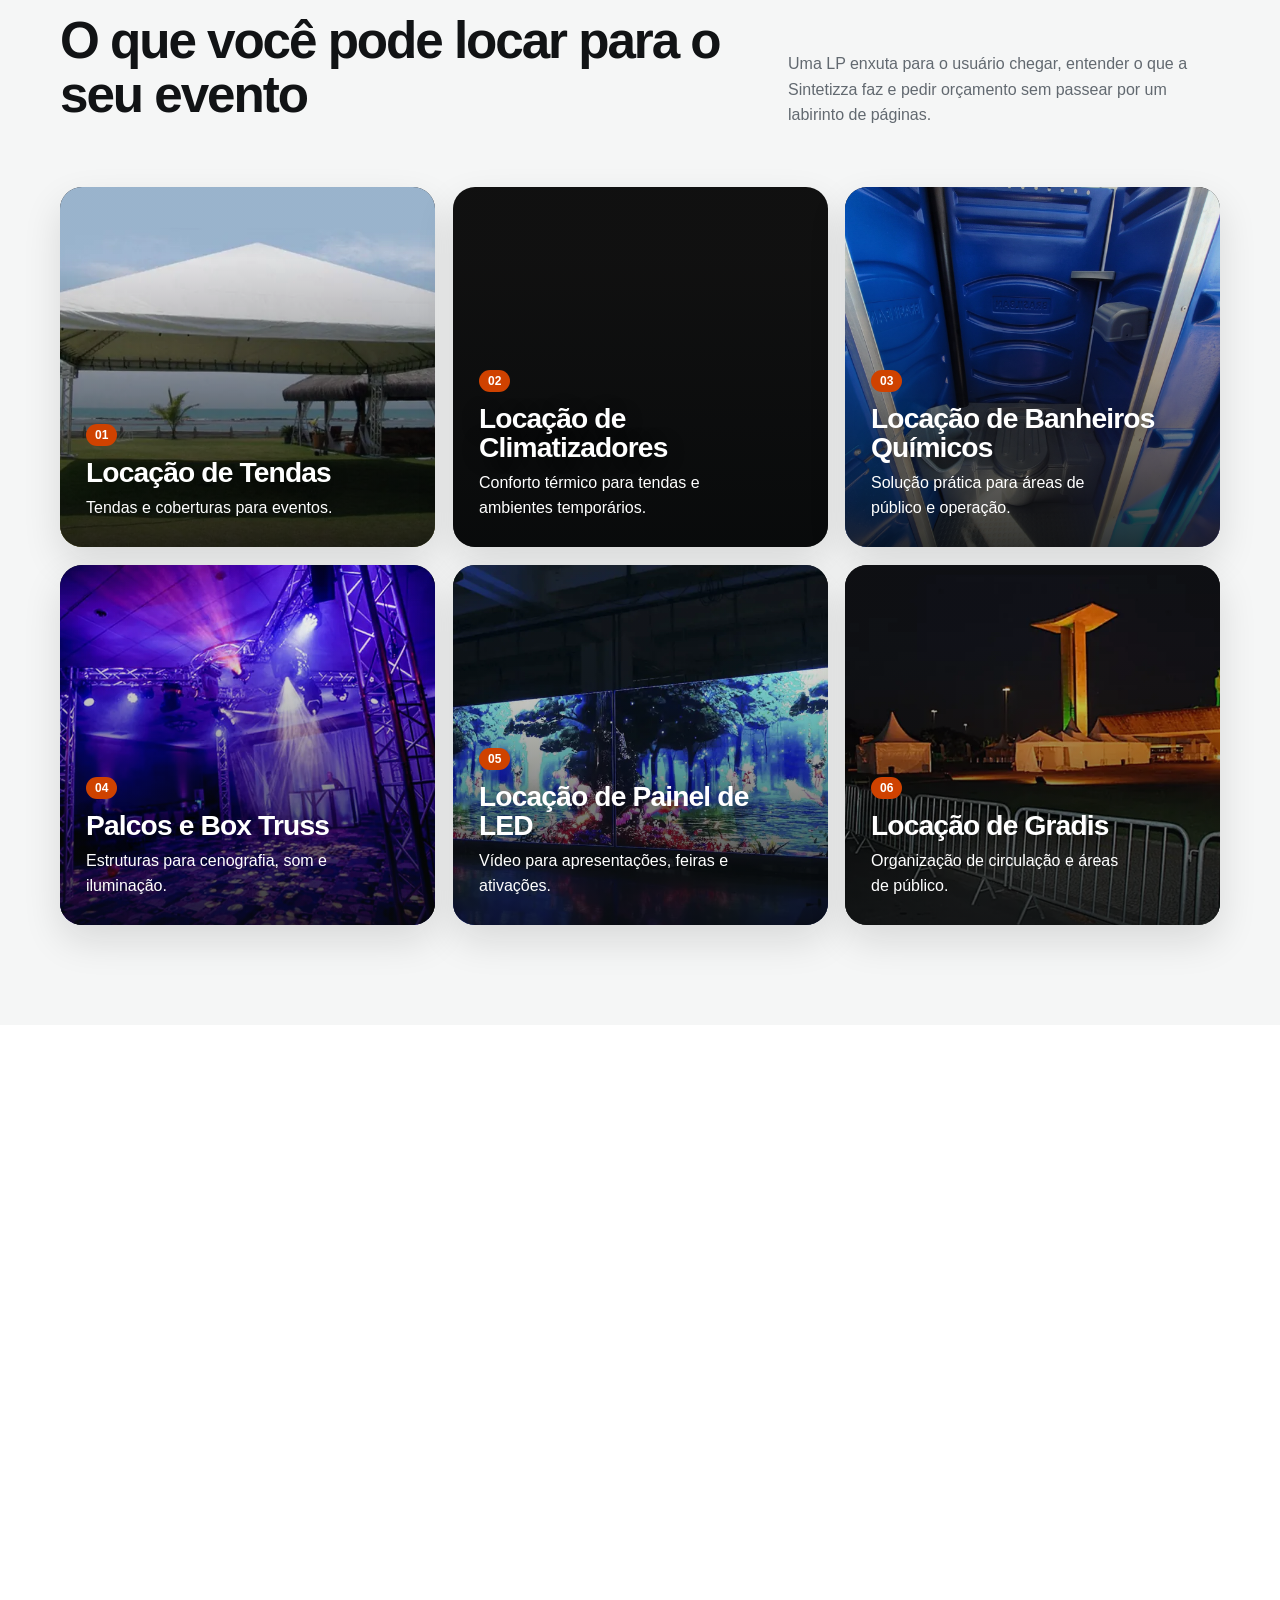
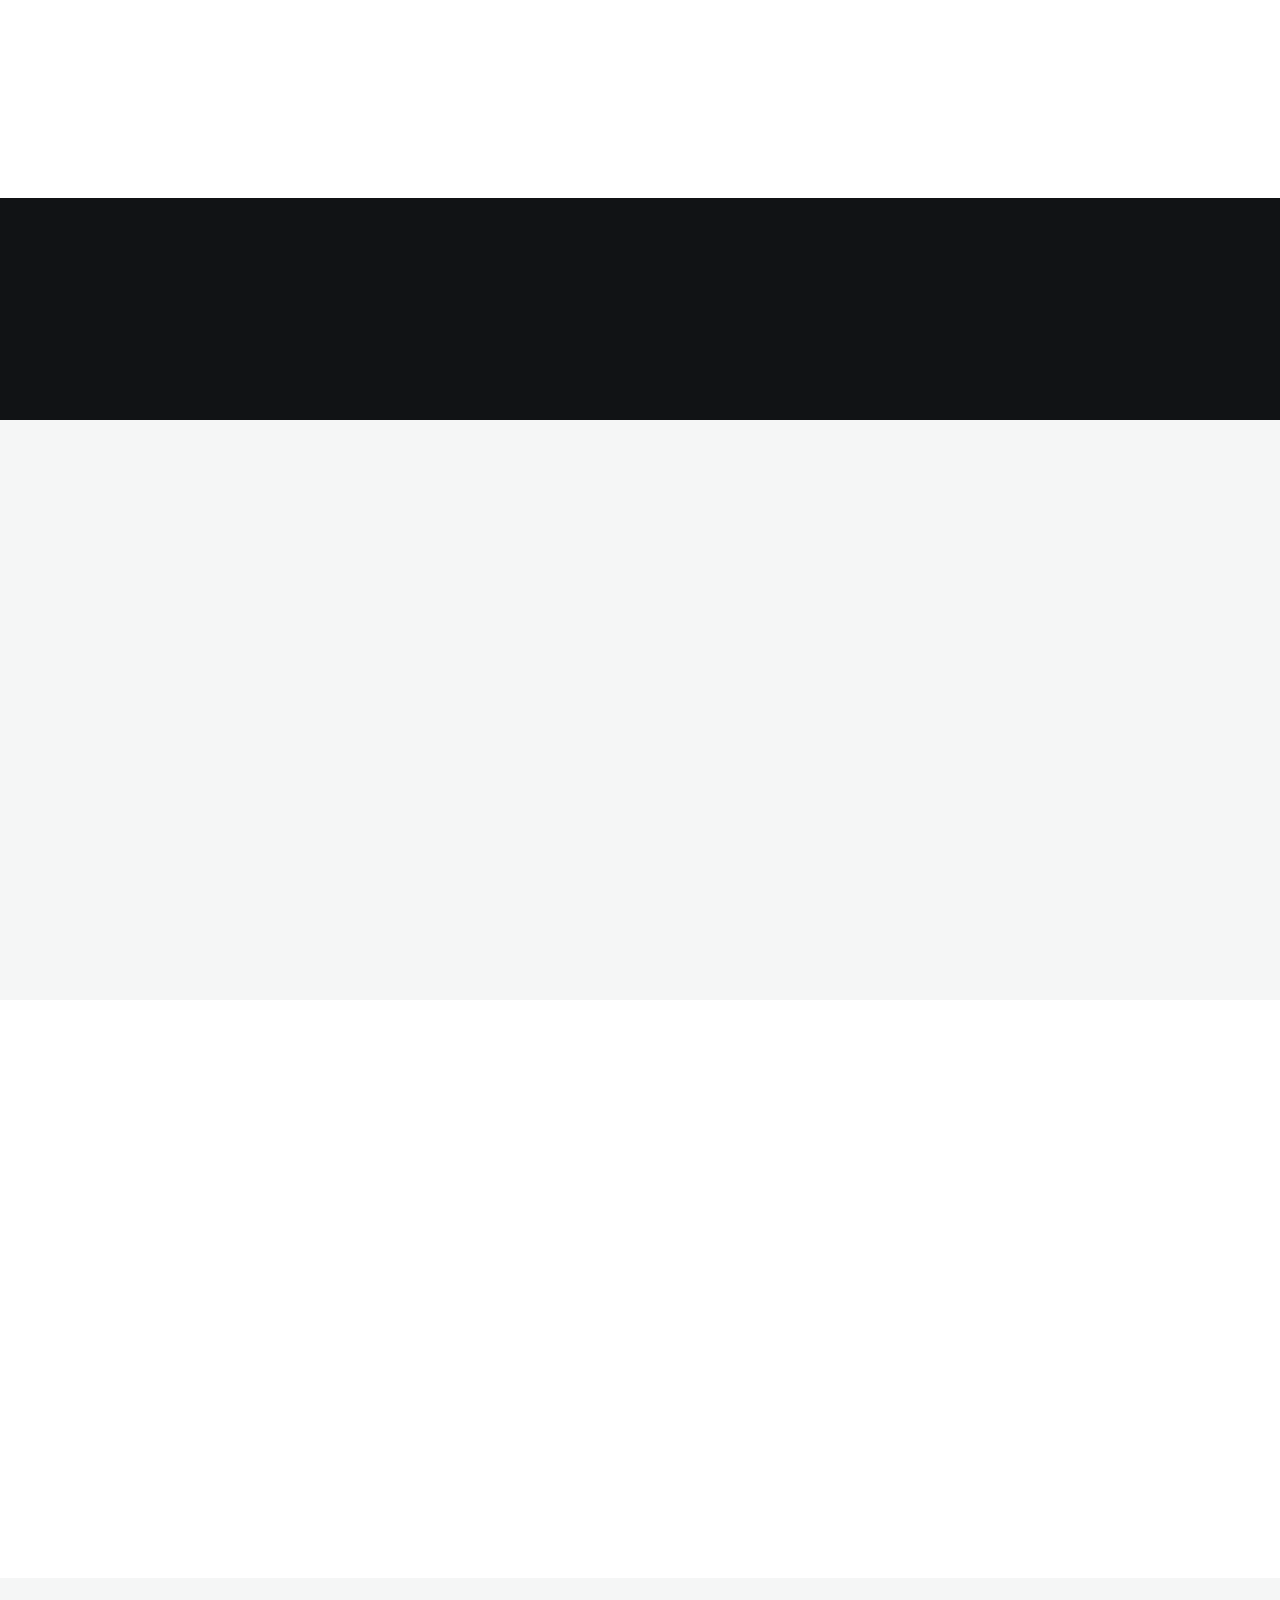
==== commit 9df323c7: "fix: corrigir favicon e ícones da Sintetizza no navegador e manifesto" ====
--- a/index.html
+++ b/index.html
@@ -16,7 +16,9 @@
   <meta name="author" content="Sintetizza Estruturas">
   <meta name="theme-color" content="#101214">
   <link rel="canonical" href="https://sintetizzalocacoes.com.br/">
-  <link rel="icon" href="logoAuzl.png">
+  <link rel="icon" type="image/png" href="assets/images/favicon.png">
+  <link rel="apple-touch-icon" href="assets/images/icon.png">
+  <link rel="manifest" href="site.webmanifest">
   <link rel="preload" as="image" href="assets/images/optimized/eventos-corporativos-960.webp" type="image/webp" media="(max-width: 620px)" fetchpriority="high">
   <link rel="preload" as="image" href="assets/images/optimized/eventos-corporativos-1600.webp" type="image/webp" media="(min-width: 621px)" fetchpriority="high">
   <link rel="stylesheet" href="css/lp-seo.css">
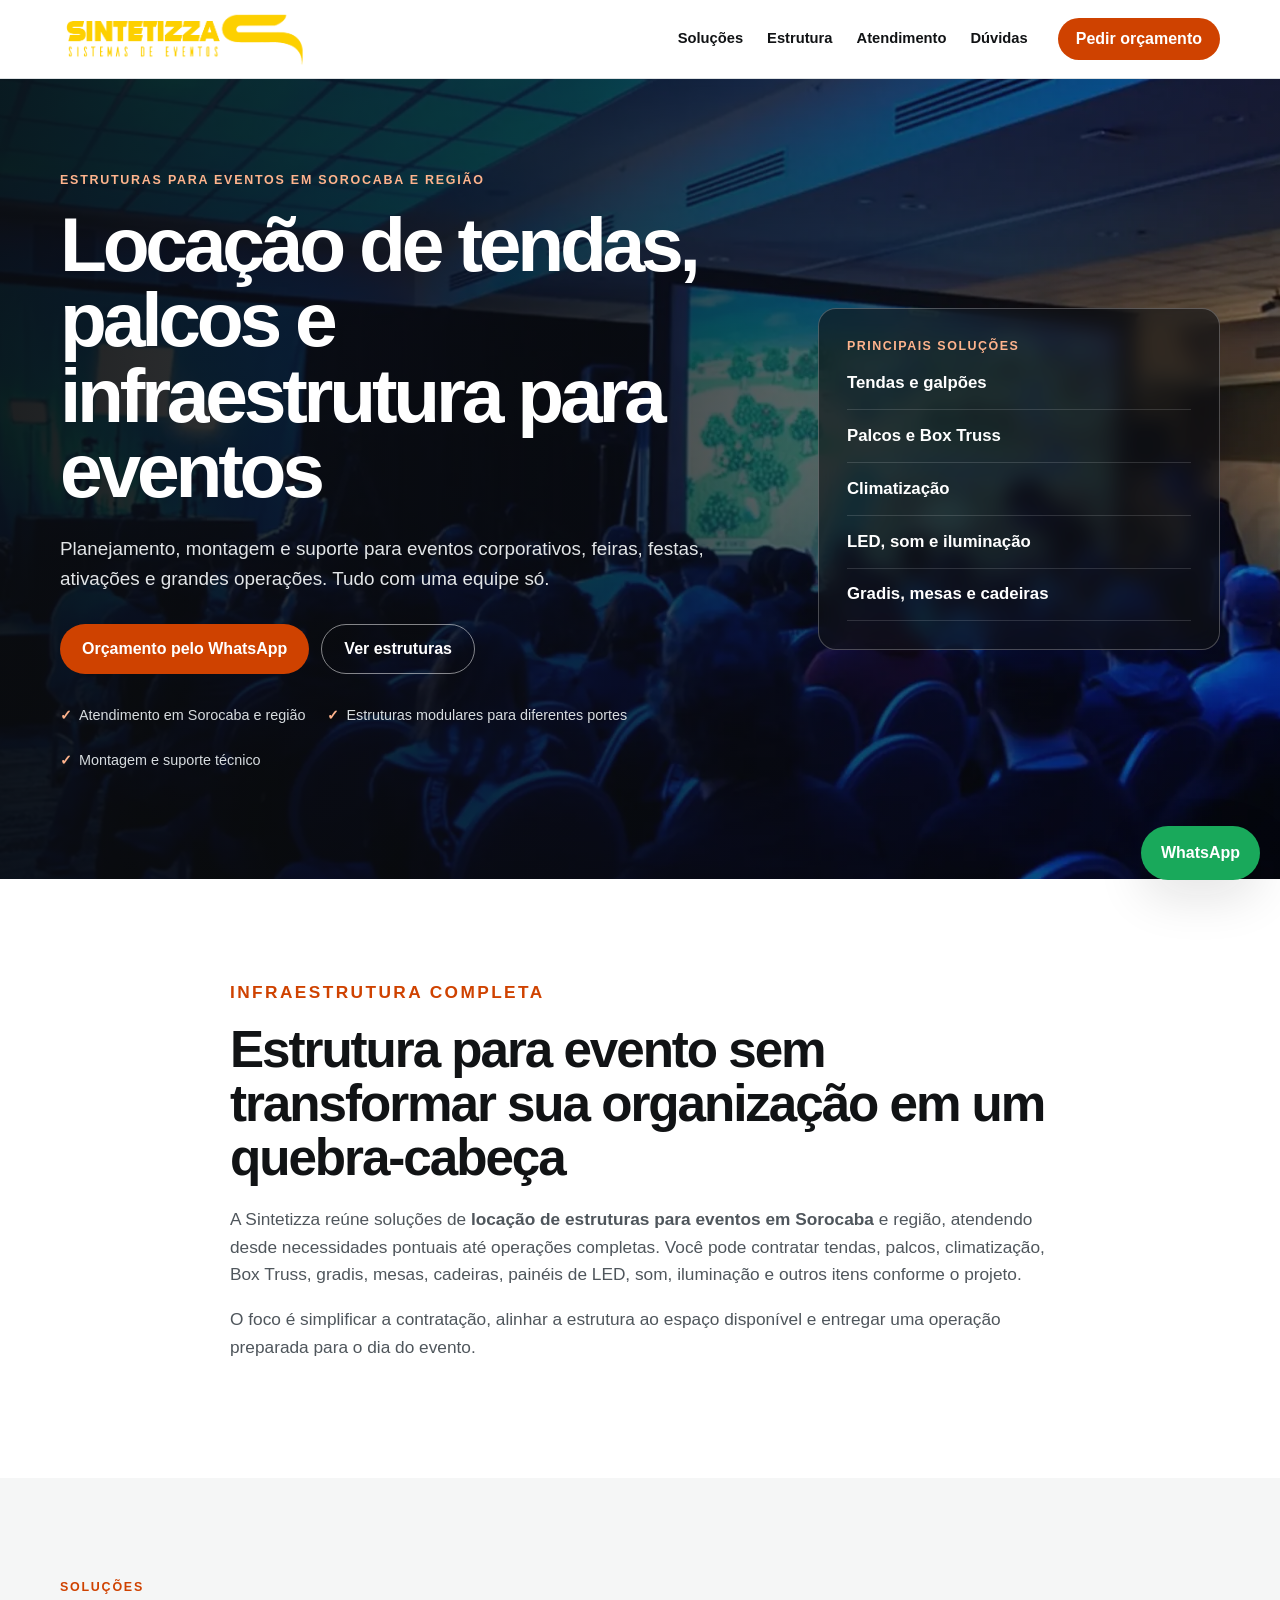
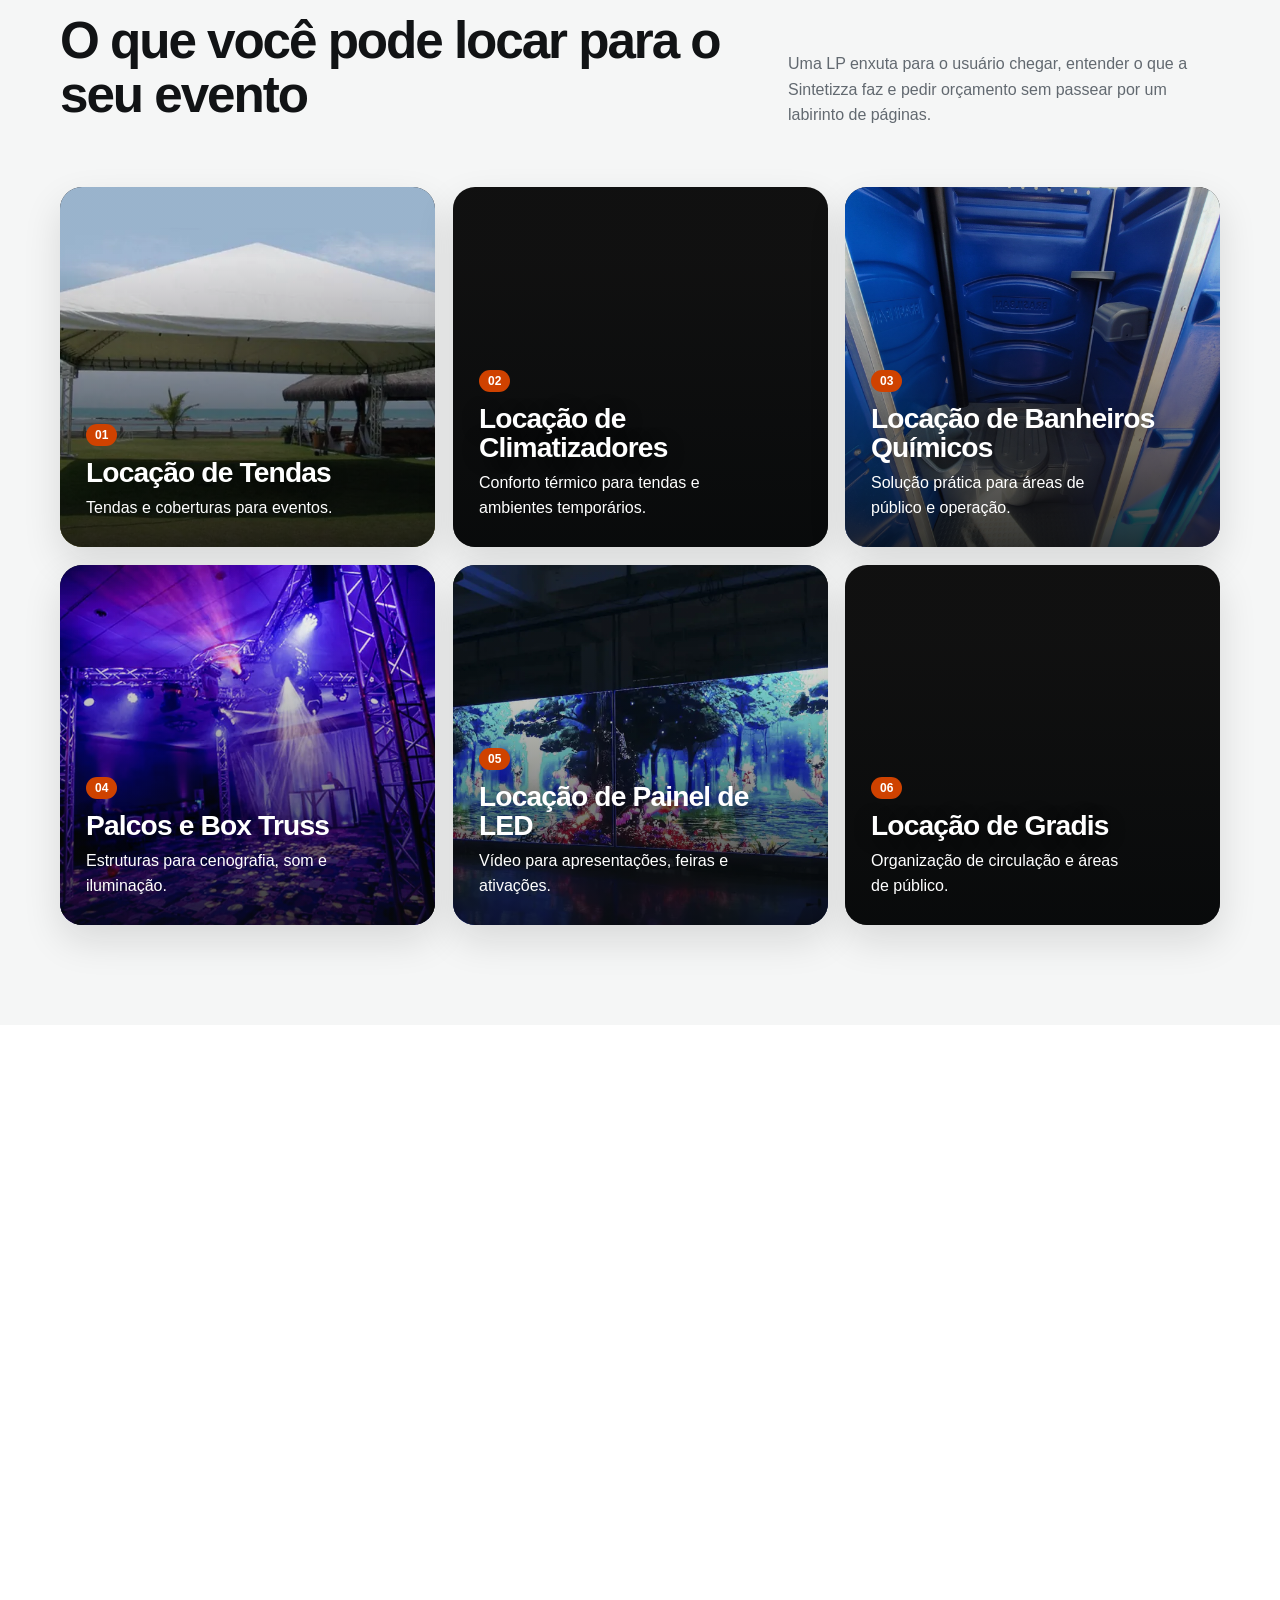
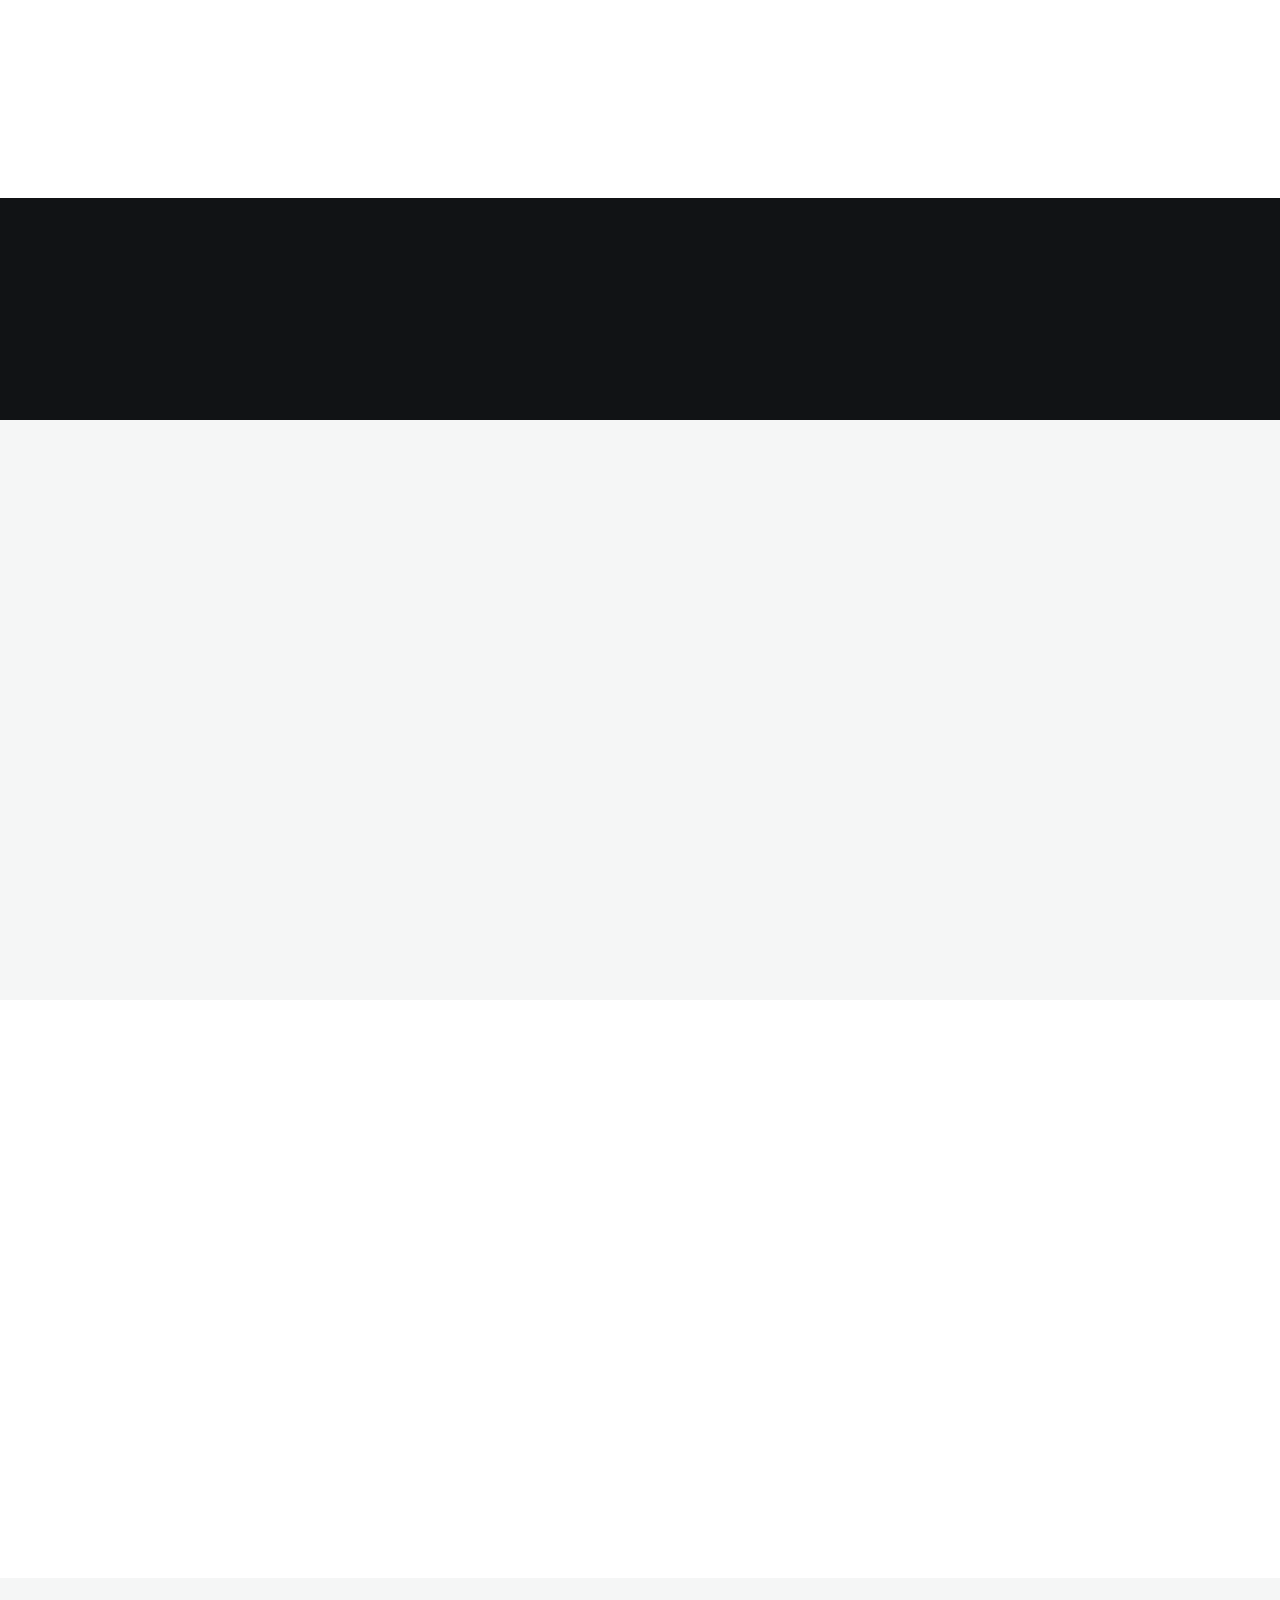
==== commit eac2daae: "Atualiza email comercial oficial da Sintetizza em todo o site" ====
--- a/index.html
+++ b/index.html
@@ -43,7 +43,7 @@
         "legalName":"Sintetizza Locações e Infraestrutura para Eventos Ltda",
         "url":"https://www.sintetizzalocacoes.com.br/",
         "telephone":"+5515998353108",
-        "email":"sintetizzalocacoes@gmail.com",
+        "email":"comercial@sintetizzalocacoes.com.br",
         "image":"https://www.sintetizzalocacoes.com.br/assets/images/original/eventos-corporativos.png",
         "logo":"https://www.sintetizzalocacoes.com.br/assets/images/logo.png",
         "description":"Locação e montagem de tendas, palcos, galpões, climatizadores, Box Truss, gradis, painéis de LED, som, iluminação e estruturas para eventos em Sorocaba e região.",
@@ -260,7 +260,7 @@
 <footer>
   <div class="wrap footer-grid">
     <div><img src="assets/images/logo.png" alt="Sintetizza Estruturas" width="150" height="58" loading="lazy" decoding="async"><p>Locação e infraestrutura para eventos em Sorocaba e região.</p></div>
-    <div><strong>Sintetizza Comercial</strong><a href="tel:+5515998353108">(15) 99835-3108</a><a href="mailto:sintetizzalocacoes@gmail.com">sintetizzalocacoes@gmail.com</a></div>
+    <div><strong>Sintetizza Comercial</strong><a href="tel:+5515998353108">(15) 99835-3108</a><a href="mailto:comercial@sintetizzalocacoes.com.br">comercial@sintetizzalocacoes.com.br</a></div>
     <div><strong>Navegação</strong><a href="#solucoes">Soluções</a><a href="#atendimento">Atendimento</a><a href="#faq">FAQ</a></div>
   </div>
   <div class="wrap copyright">© Sintetizza Estruturas. Sorocaba, SP.</div>
